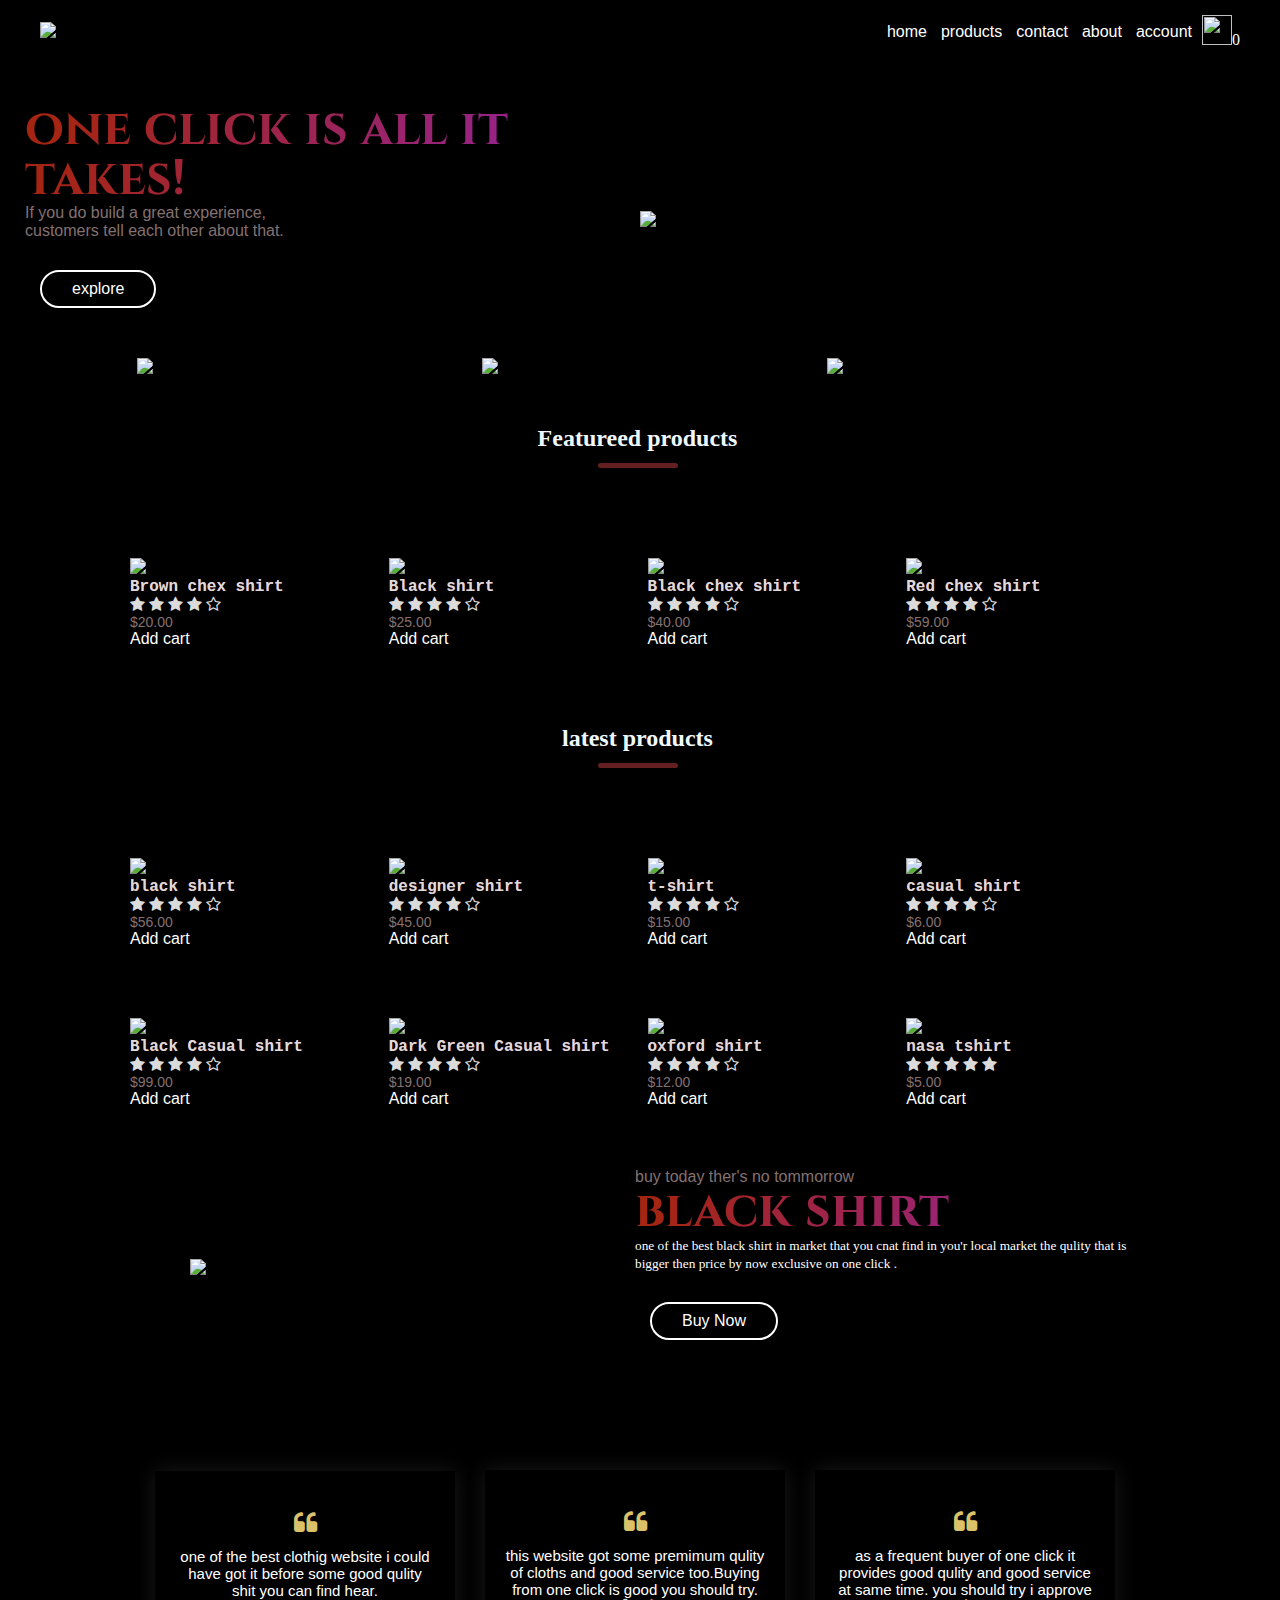
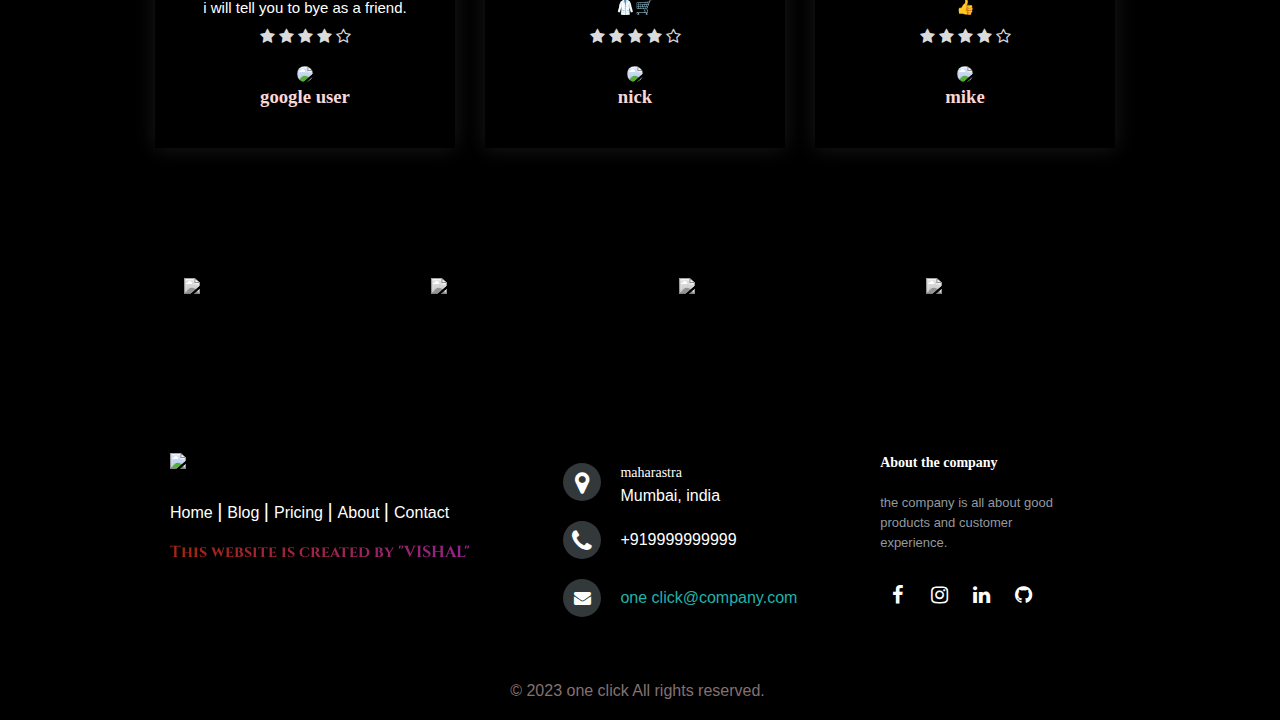
==== index.html @ 10d5b724 "update" ====
<!DOCTYPE html>
<html lang="en">
<head>
    <meta charset="UTF-8">
    <meta name="viewport" content="width=device-width, initial-scale=1.0">
    <title>one click</title>
    <link rel="preconnect" href="https://fonts.googleapis.com">
    <link rel="preconnect" href="https://fonts.gstatic.com" crossorigin>
    <link href="https://fonts.googleapis.com/css2?family=Cinzel:wght@900&display=swap" rel="stylesheet">
    <link rel="stylesheet" href="https://cdnjs.cloudflare.com/ajax/libs/font-awesome/4.7.0/css/font-awesome.min.css">
    <link rel="stylesheet" href="style.css">
</head>
<body>
  <div class="header">
    <div class="container">
      <div class="navbar">
        <div class="logo">
            <a href="index.html"><img src="D:\projects\11.png" width="100px"></a>
        </div>
        <nav>
            <ul id="MenuItems">
                <li><a href="index.html">home</a></li>
                <li><a href="products.html">products</a></li>
                <li><a href="#">contact</a></li>
                <li><a href="#">about</a></li>
                <li><a href="account.html">account</a></li>
            </ul>
        </nav> 
        <li class="cart1"><a href="cart.html" class="add-cart"><img src="D:\projects\cart.png" width="30px" height="30px"><span>0</span></a></li>
            <img src="D:\projects\line.jpg" class="menu-icon" 
            onclick="menutoggle()">
      </div> 
      <div class="row">
        <div class="col-2">
            <h1>one click is all it takes!</h1>
            <p>If you do build a great experience, 
                <br> customers tell each other about that.</p>
                <a href="products.html" class="btn">explore </a>
        </div>
        <div class="col-2">
                  
            <img src="D:\projects\image1.png">

        </div>
      </div> 
    </div>
  </div>
  <div class="categories">
    <div class="small-container"><div class="row">
      <div class="col-3">
        <img src="D:\projects\tsert.jpg">
      </div>
      <div class="col-3">
        <img src="D:\projects\99.jpg">
      </div>
      <div class="col-3">
        <img src="D:\projects\55.jpg">
      </div>
    </div>
  </div>
  <!--------featured product--------->
  <div class="small-container">
    <h2 class="title">Featureed products</h2>
    <div class="row">
      <div class="col-4">
        <a href="product detail.html"><img src="D:\projects\st.jpg"></a>
        <a href="product detail.html"><h4>Brown chex shirt</h4></a>
        <div class="rating">
          <i class="fa fa-star"></i>
          <i class="fa fa-star"></i>
          <i class="fa fa-star"></i>
          <i class="fa fa-star"></i>
          <i class="fa fa-star-o"></i>
        </div>
        <p>$20.00</p>
        <a class="add-cart cart1" href="#">Add cart</a>
      </div>
      <div class="col-4">
        <a href="product detail.html"><img src="D:\projects\black.jpg"></a>
        <a href="product detail.html"><h4>Black shirt</h4></a>
        <div class="rating">
          <i class="fa fa-star"></i>
          <i class="fa fa-star"></i>
          <i class="fa fa-star"></i>
          <i class="fa fa-star"></i>
          <i class="fa fa-star-o"></i>
        </div>
        <p>$25.00</p>
        <a class="add-cart cart2" href="#">Add cart</a>
      </div>
      <div class="col-4">
        <a href="product detail.html"><img src="D:\projects\55.jpg"></a>
        <a href="product detail.html"><h4>Black chex shirt</h4></a>
        <div class="rating">
          <i class="fa fa-star"></i>
          <i class="fa fa-star"></i>
          <i class="fa fa-star"></i>
          <i class="fa fa-star"></i>
          <i class="fa fa-star-o"></i>
        </div>
        <p>$40.00</p>
        <a class="add-cart cart1" href="#">Add cart</a>
      </div>
      <div class="col-4">
        <a href="product detail.html"><img src="D:\projects\99.jpg"></a>
        <a href="product detail.html"><h4>Red chex shirt</h4></a>
        <div class="rating">
          <i class="fa fa-star"></i>
          <i class="fa fa-star"></i>
          <i class="fa fa-star"></i>
          <i class="fa fa-star"></i>
          <i class="fa fa-star-o"></i>
        </div>
        <p>$59.00</p>
        <a class="add-cart cart3" href="#">Add cart</a>
      </div>
    </div>
    <!----latest products-->
    <h2 class="title">latest products</h2>
    <div class="row">
    <div class="col-4">
      <a href="product detail.html"><img src="D:\projects\black.jpg"></a>
      <a href="product detail.html"><h4>black shirt</h4></a>
      <div class="rating">
        <i class="fa fa-star"></i>
        <i class="fa fa-star"></i>
        <i class="fa fa-star"></i>
        <i class="fa fa-star"></i>
        <i class="fa fa-star-o"></i>
      </div>
      <p>$56.00</p>
      <a class="add-cart cart4" href="#">Add cart</a>
    </div>
      <div class="col-4">
        <a href="product detail.html"><img src="D:\projects\disiner.jpg"></a>
        <a href="product detail.html"><h4>designer shirt</h4></a>
        <div class="rating">
          <i class="fa fa-star"></i>
          <i class="fa fa-star"></i>
          <i class="fa fa-star"></i>
          <i class="fa fa-star"></i>
          <i class="fa fa-star-o"></i>
        </div>
        <p>$45.00</p>
        <a class="add-cart cart5" href="#">Add cart</a>
      </div>
      <div class="col-4">
        <a href="product detail.html"><img src="D:\projects\shirT.jpg"></a>
        <a href="product detail.html"><h4>t-shirt</h4></a>
        <div class="rating">
          <i class="fa fa-star"></i>
          <i class="fa fa-star"></i>
          <i class="fa fa-star"></i>
          <i class="fa fa-star"></i>
          <i class="fa fa-star-o"></i>
        </div>
        <p>$15.00</p>
        <a class="add-cart cart6" href="#">Add cart</a>
      </div>
      <div class="col-4">
        <a href="product detail.html"><img src="D:\projects\chex.jpg"></a>
        <a href="product detail.html"><h4>casual shirt</h4></a>
        <div class="rating">
          <i class="fa fa-star"></i>
          <i class="fa fa-star"></i>
          <i class="fa fa-star"></i>
          <i class="fa fa-star"></i>
          <i class="fa fa-star-o"></i>
        </div>
        <p>$6.00</p>
        <a class="add-cart cart7" href="#">Add cart</a>
      </div>
      <div class="col-4">
        <a href="product detail.html"><img src="D:\projects\jack.jpg"></a>
        <a href="product detail.html"><h4>Black Casual shirt</h4></a>
        <div class="rating">
          <i class="fa fa-star"></i>
          <i class="fa fa-star"></i>
          <i class="fa fa-star"></i>
          <i class="fa fa-star"></i>
          <i class="fa fa-star-o"></i>
        </div>
        <p>$99.00</p>
        <a class="add-cart cart8" href="#">Add cart</a>
      </div>
      <div class="col-4">
        <a href="product detail.html"><img src="D:\projects\green.jpg"></a>
        <a href="product detail.html"><h4>Dark Green Casual shirt</h4></a>
        <div class="rating">
          <i class="fa fa-star"></i>
          <i class="fa fa-star"></i>
          <i class="fa fa-star"></i>
          <i class="fa fa-star"></i>
          <i class="fa fa-star-o"></i>
        </div>
        <p>$19.00</p>
        <a class="add-cart cart9" href="#">Add cart</a>
      </div>
      <div class="col-4">
        <a href="product detail.html"><img src="D:\projects\4.jpg"></a>
        <a href="product detail.html"><h4>oxford shirt</h4></a>
        <div class="rating">
          <i class="fa fa-star"></i>
          <i class="fa fa-star"></i>
          <i class="fa fa-star"></i>
          <i class="fa fa-star"></i>
          <i class="fa fa-star-o"></i>
        </div>
        <p>$12.00</p>
        <a class="add-cart cart10" href="#">Add cart</a>
      </div>
      <div class="col-4">
        <a href="product detail.html"><img src="D:\projects\tsirt2.jpg"></a>
        <a href="product detail.html"><h4>nasa tshirt</h4></a>
        <div class="rating">
          <i class="fa fa-star"></i>
          <i class="fa fa-star"></i>
          <i class="fa fa-star"></i>
          <i class="fa fa-star"></i>
          <i class="fa fa-star"></i>
        </div>
        <p>$5.00</p>
        <a class="add-cart cart11" href="#">Add cart</a>
      </div>
      
  </div>
  <!--offers-->
  <div class="offer">
    <div class="small-container">
      <div class="row">
        <div class="col-2">
          <img src="D:\projects\black.jpg" class="offer-img">
        </div>
        <div class="col-2">
          <p>buy today ther's no tommorrow</p>
            <h1>black shirt </h1>
            <small>one of the best black shirt in market that you cnat find
              in you'r local market the qulity that is bigger then price 
              by now exclusive on one click .
            </small>
            <br>
            <a href="" class="btn">Buy Now</a>


        </div>
      </div>
    </div>
  </div>

  <!--testimonial-->
   <div class="testimonial">
    <div class="small-container">
      <div class="row">
        <div class="col-3">
          <i class="fa fa-quote-left"></i>
          <p> one of the best clothig website i could have got it before 
            some good qulity shit you can find hear.<br>i will tell you to bye as a friend.
          </p>
          <div class="rating">
            <i class="fa fa-star"></i>
            <i class="fa fa-star"></i>
            <i class="fa fa-star"></i>
            <i class="fa fa-star"></i>
            <i class="fa fa-star-o"></i>
          </div>
          <img src="D:\projects\av.jpg">
          <h3>google user</h3>
        </div>
        <div class="col-3">
          <i class="fa fa-quote-left"></i>
          <p> this website got some premimum qulity of cloths
            and good service too.Buying from one click is good 
            you should try.🥼🛒
          </p>
          <div class="rating">
            <i class="fa fa-star"></i>
            <i class="fa fa-star"></i>
            <i class="fa fa-star"></i>
            <i class="fa fa-star"></i>
            <i class="fa fa-star-o"></i>
          </div>
          <img src="D:\projects\av2.jpg">
          <h3>nick</h3>
        </div>
        <div class="col-3">
          <i class="fa fa-quote-left"></i>
          <p>as a frequent buyer of one click it provides good
            qulity and good service at same time.
            you should try i approve 👍
          </p>
          <div class="rating">
            <i class="fa fa-star"></i>
            <i class="fa fa-star"></i>
            <i class="fa fa-star"></i>
            <i class="fa fa-star"></i>
            <i class="fa fa-star-o"></i>
          </div>
          <img src="D:\projects\av3.jpg">
          <h3>mike</h3>
        </div>
      </div>
    </div>
   </div>
   <!--brands-->
   <div class="brands">
    <div class="small-container">
      <div class="row">
        <div class="col-5">
          <img src="D:\projects\ad.png">
        </div>
        <div class="col-5">
          <img src="D:\projects\road.png">
        </div>
        <div class="col-5">
          <img src="D:\projects\hm.png">
        </div>
        <div class="col-5">
          <img src="D:\projects\le.png">
        </div>
      </div>
    </div>
   </div>

   <!--footer-->

   <footer class="footer-distributed">

    <div class="footer-left">

      <a href="index.html"><img src="D:\projects\11.png" width="100px"></a>

      <p class="footer-links">
        <a href="index.html" class="link-1">Home</a>
        
        <a href="#">Blog</a>
      
        <a href="#">Pricing</a>
      
        <a href="#">About</a>
        
        
        <a href="#">Contact</a>
      </p>

      <h4>This website is created by "VISHAL"</h4>

     
    </div>

    <div class="footer-center">

      <div>
        <i class="fa fa-map-marker"></i>
        <p><span>maharastra</span> Mumbai, india</p>
      </div>

      <div>
        <i class="fa fa-phone"></i>
        <p>+919999999999</p>
      </div>

      <div>
        <i class="fa fa-envelope"></i>
        <p><a href="">one click@company.com</a></p>
      </div>

    </div>

    <div class="footer-right">

      <p class="footer-company-about">
        <span>About the company</span>
        the company is all about good products and customer experience.
      </p>

      <div class="footer-icons">

        <a href="#"><i class="fa fa-facebook"></i></a>
        <a href="#"><i class="fa fa-instagram"></i></a>
        <a href="#"><i class="fa fa-linkedin"></i></a>
        <a href="#"><i class="fa fa-github"></i></a>

      </div>

    </div>

  </footer>
    <!-- Copyrights -->
    <div class="bg-light py-4">
      <div class="container8">
        <p class="text-muted mb-0 py-2">© 2023 one click All rights reserved.</p>
      </div>
    </div>
  <!--js toggle-->
       <script>
          var MenuItems = document.getElementById("MenuItems")

          MenuItems.style.maxHeight = "0px";

          function menutoggle(){
            if(MenuItems.style.maxHeight == "0px")
                 {
                  MenuItems.style.maxHeight="200px"
                 }
            else
                 {
                  MenuItems.style.maxHeight="0px"
                 }

          }

       </script>
       <script src="cart.js"></script>
</body>
</html>
---- style.css ----
*{
    margin: 0;
    padding: 0;
    box-sizing: border-box;
    background: #000;
}

.navbar{
    display: flex;
    align-items: center;
    padding: 15px;
}

nav{
    flex: 10;
    text-align: right;
}
nav ul{
    display: inline-block;
    list-style-type: none;

}

nav ul li{
    display: inline;
    margin-right: 10px;
}

a{
    font-family: 'Lucida Sans', 'Lucida Sans Regular', 'Lucida Grande', 'Lucida Sans Unicode', Geneva, Verdana, sans-serif ;
    text-decoration: none;
    color:#ffffff ;
}

p{

color: #857171;
font-family: alliance,sans-serif ;
margin: 0 0px
}

.container{
    max-width: 1300px;
    margin: auto;
    padding-left: 25px;
    padding-right: 25px;
}

.row{
    display: flex;
    align-items: center;
    flex-wrap: wrap;
    justify-content: space-around;
}

.col-2{
    flex-basis: 50%;
    min-width: 300px;
}

.col-2 img{
    max-width: 100%;
    padding: 10px 0 ;
}

.col-2 h1{
    font-family: 'Cinzel', serif;
    font-size: 50px;
    line-height:50px;
    margin: 0px 0px;
    background-image:linear-gradient(106.62deg, rgb(165, 37, 19) 6.68%, rgb(149, 35, 147) 82.69%);
    -webkit-background-clip: text;
    color: transparent;
}

.btn{
    display: inline-block;
    border: 2px solid #fff;
  background-color: transparent;
  color: #fff;
  padding: 8px 30px;
  margin: 30px 15px;
  font-size: 16px;
  cursor: pointer;
  transition: 256ms all;
  border-radius: 20px;
}
.btn:hover{
    background-color: #fff;
    color: #000;
}
.header .row{
    margin-top: 40px;
    
}
.categories{
    margin: 20px 0;
}
.col-3{
    flex-basis: 30%;
    min-width: 300px;
    margin-bottom: 30px;
}
.col-3 img{
    width: 100%;
}
.small-container{
    max-width: 1080px;
    margin: auto;
    padding-left: 20px;
    padding-right: 25px;
}
.col-4{
    flex-basis: 25%;
    padding: 10px;
    min-width: 200px;
    margin-bottom: 50px;
    transition: transform 0.5s;
}
.col-4 img{
    width: 100%;
    
}
.title{
    text-align: center;
    margin:0 auto 80px;
    position: relative;
    line-height: 60px;
    color: aliceblue;
}
.title::after{
    content: '';
    background: #642020;
    width: 80px;
    height: 5px;
    border-radius: 5px;
    position: absolute;
    bottom: 0;
    left: 50%;
    transform: translate(-50%);
}
.col-4 h4{
    color: #dbdbdb;
    font-family: 'Courier New', Courier ;
}
.col-4 p{

    font-size: 14px;
    font-family: 'Segoe UI', Tahoma, Geneva, Verdana, sans-serif;
}
.rating .fa{
    color: #dbdbdb;
}
.col-4:hover{
    transform: translateY(-5px);
}
h1{
    color: #fff;
}
.col-2 .offer-img{
    padding:50px;
}
small{
    color: #fff;
}
/*.offer{
    background: radial-gradient(#414141,#ffd6d6);
    margin-top: 80px;
    padding: 30px 0;
}*/
.testimonial{
    padding-top: 100px;
}
.testimonial .col-3{
    text-align: center;
    padding: 40px 20px;
    box-shadow:0 0 20px 0px rgba(255, 255, 255, 0.1) ;
    cursor: pointer;
    transition: transform 0.5s;
}
.testimonial .col-3 img{
    width: 50px;
    margin-top: 20px;
    border-radius: 50%;
}
.testimonial .col-3:hover{
    transform: translateY(-10px);
}
.fa.fa-quote-left{
    font-size: 25px;
    color: #dbc169;
}
.col-3 p{
    font-size: 15px;
    margin: 12px 0;
    color: rgb(255, 255, 255);
}
.testimonial .col-3 h3{
    font-weight: 600;
    color: rgb(250, 215, 215);
    font-size: 20;
}

.brands{
    margin: 100px auto;
}
.col-5{
    width: 160px;
}
.col-5 img{
    width: 100%;
    cursor: pointer;
    filter: grayscale(100%);
}
.col-5 img:hover{
    filter: grayscale(0);
}
.menu-icon{
    width: 28px;
    margin-left: 20px;
    display: none;
}

/*----all product-----*/
.row-2{
    justify-content: space-between;
    margin: 100px auto 50px;
    color: #fff;
}

select{
    border: 1px solid #ffffff;
    padding: 4px;
    color: #ffffff;
}
select:focus{
    outline: none;  
}
option{
    color: #fff;
}

.page-btn{
    margin: 0 auto 80px;
}

.page-btn span{
    display: inline-block;
    border: 1px solid #ffffff;
    background-color: transparent;
    margin-left: 10px;
    width: 40px;
    height: 40px;
    text-align: center;
    line-height: 40px;
    transition: 256ms all;
    cursor: pointer;
    color: #ffffff;
}

.page-btn span:hover{
    background-color: #fff;
    color: #000;
}
input:focus{
    outline: none;
    color: white;
}
/*--single product details--*/

.single-product{
    margin-top: 0px;
}
.single-product .col-2{
    padding: 20px;
}

.single-product h4{
    margin: 20px 0;
    font-size: 22px;
    font-weight: bold;
    color: #fff;
}
.single-product select{
    display: block;
    padding: 10px;
    margin-top: 20px;
}
.single-product h3{
    color: #fff;
}
.single-product input{
    width: 50px;
    height: 40px;
    padding-left: 10px;
    font-size: 20px;
    margin-right: 10px;
    border: 1px solid #fff;
}
input{
    color: #ffffff;
}
.single-product .fa{
    color: #ffffff;
    margin-left: 10px;
}

.small-img-row{
    display: flex;
    justify-content: space-between;
}
.small-img-col{
    flex-basis: 24%;
    cursor: pointer;
}

/*--cart iteam---*/

.products-container{
    max-width: 650px;
    justify-content: space-around;
    margin: 0 auto;
    margin-top: 50px;
    color: #fff;
}
.porduct-header{
    width: 100%;
    max-width: 650px;
    display: flex;
    justify-content: flex-start;
    border-bottom: 4px solid lightgray;
    margin: 0 auto;
}
.product-title{
    width: 45%;
}
.price{
    width: 15%;
    
    display: flex;
    align-items: center;
}
.quantity{
    width: 30%;
    border-bottom: 4px solid lightgray;
    display: flex;
    align-items: center;
}
.total{
    width: 10%;
    border-bottom: 4px solid lightgray;
    display: flex;
    align-items: center;
}
.porducts{
    width: 45%;
    display: flex;
    justify-content: space-around;
    align-items: center;
    padding: 10px 0;
    border-bottom: 4px solid lightgray;
}
.container8{
    text-align: center;
}

@import url(https://fonts.googleapis.com/css?family=Open+Sans:400,500,300,700);

* {
  font-family: Open Sans;
}

section {
  width: 100%;
  display: inline-block;
  height: 50vh;
  text-align: center;
  font-size: 22px;
  font-weight: 700;
  text-decoration: underline;
}

.footer-distributed{
  
  box-shadow: 0 1px 1px 0 rgba(0, 0, 0, 0.12);
  box-sizing: border-box;
  width: 100%;
  text-align: left;
  font: bold 16px sans-serif;
  padding: 55px 50px;
}

.footer-distributed .footer-left,
.footer-distributed .footer-center,
.footer-distributed .footer-right{
  display: inline-block;
  vertical-align: top;
}

h4{
    font-family: 'Cinzel', serif;
    background-image:linear-gradient(106.62deg, rgb(165, 37, 19) 6.68%, rgb(149, 35, 147) 82.69%);
    -webkit-background-clip: text;
    color: transparent;

}

/* Footer left */

.footer-distributed .footer-left{
  width: 40%;
}

/* The company logo */

.footer-distributed h3{
  color:  #ffffff;
  font: normal 36px 'Open Sans', cursive;
  margin: 0;
}

.footer-distributed h3 span{
  color:  lightseagreen;
}

/* Footer links */

.footer-distributed .footer-links{
  color:  #ffffff;
  margin: 20px 0 12px;
  padding: 0;
}

.footer-distributed .footer-links a{
  display:inline-block;
  line-height: 1.8;
  font-weight:400;
  text-decoration: none;
  color:  inherit;
}

.footer-distributed .footer-company-name{
  color:  #222;
  font-size: 14px;
  font-weight: normal;
  margin: 0;
}

/* Footer Center */

.footer-distributed .footer-center{
  width: 35%;
}

.footer-distributed .footer-center i{
  background-color:  #33383b;
  color: #ffffff;
  font-size: 25px;
  width: 38px;
  height: 38px;
  border-radius: 50%;
  text-align: center;
  line-height: 42px;
  margin: 10px 15px;
  vertical-align: middle;
}

.footer-distributed .footer-center i.fa-envelope{
  font-size: 17px;
  line-height: 38px;
}

.footer-distributed .footer-center p{
  display: inline-block;
  color: #ffffff;
  font-weight:400;
  vertical-align: middle;
  margin:0;
}

.footer-distributed .footer-center p span{
  display:block;
  font-weight: normal;
  font-size:14px;
  line-height:2;
}

.footer-distributed .footer-center p a{
  color:  lightseagreen;
  text-decoration: none;;
}

.footer-distributed .footer-links a:before {
  content: "|";
  font-weight:300;
  font-size: 20px;
  left: 0;
  color: #fff;
  display: inline-block;
  padding-right: 5px;
}

.footer-distributed .footer-links .link-1:before {
  content: none;
}

/* Footer Right */

.footer-distributed .footer-right{
  width: 20%;
}

.footer-distributed .footer-company-about{
  line-height: 20px;
  color:  #92999f;
  font-size: 13px;
  font-weight: normal;
  margin: 0;
}

.footer-distributed .footer-company-about span{
  display: block;
  color:  #ffffff;
  font-size: 14px;
  font-weight: bold;
  margin-bottom: 20px;
}

.footer-distributed .footer-icons{
  margin-top: 25px;
}

.footer-distributed .footer-icons a{
  display: inline-block;
  width: 35px;
  height: 35px;
  cursor: pointer;
  border-radius: 2px;

  font-size: 20px;
  color: #ffffff;
  text-align: center;
  line-height: 35px;

  margin-right: 3px;
  margin-bottom: 5px;
}

/* If you don't want the footer to be responsive, remove these media queries */

@media (max-width: 880px) {

  .footer-distributed{
    font: bold 14px sans-serif;
  }

  .footer-distributed .footer-left,
  .footer-distributed .footer-center,
  .footer-distributed .footer-right{
    display: block;
    width: 100%;
    margin-bottom: 40px;
    text-align: center;
  }

  .footer-distributed .footer-center i{
    margin-left: 0;
  }

}
/*
.add-cart{
    position: absolute;
    width: 100%;
    background-color: rgb(0, 0, 0);
    transition: all 0.3s ;
    cursor: pointer;
    text-align: center;
}
.image:hover .cart1{
    bottom: 50px;
    opacity: 1;
    padding: 10px;
    text-decoration: none;  
}*/
/*--account--*/


/*-meaia query for menu-*/


@media only screen and (max-width: 800px){

    nav ul{
        position: absolute;
        top: 70px;
        left: 0;
        /*background: #333;*/
        width: 100%;
        overflow: hidden;
        transition: max-height 0.5s;
    }
    nav ul li{
        display: block;
        margin-right: 50px;
        margin-top: 10px;
        margin-bottom: 10px;

    }

    nav ul li a{
        color: #fff;
    }
    .menu-icon{
        display: block;
        cursor: pointer;
    }

}

/*--meaia query for less than 600 screen size--*/

@media only screen and (max-width: 600px) {
    .row{
        text-align: center;
    }
    .col-2, .col-3, .col-4{
        flex-basis: 100%;
    }
    .single-product .row{
        text-align: left;
    }
    .single-product .col-2{
        padding: 20px 0;
    }
    .single-product h1{
        font-size: 26px;
        line-height: 32px;
    }
    .cart-info p{
        display: none;
    }
}

/*------custum sclorbar-------*/

::-webkit-scrollbar{
    width: 10px;
}
::-webkit-scrollbar-track{
    background: #000000;
}
::-webkit-scrollbar-thumb{
    background: rgba(78, 82, 83, 0.7);
    border-radius: 10px;
}
/*end of sclor bar*/
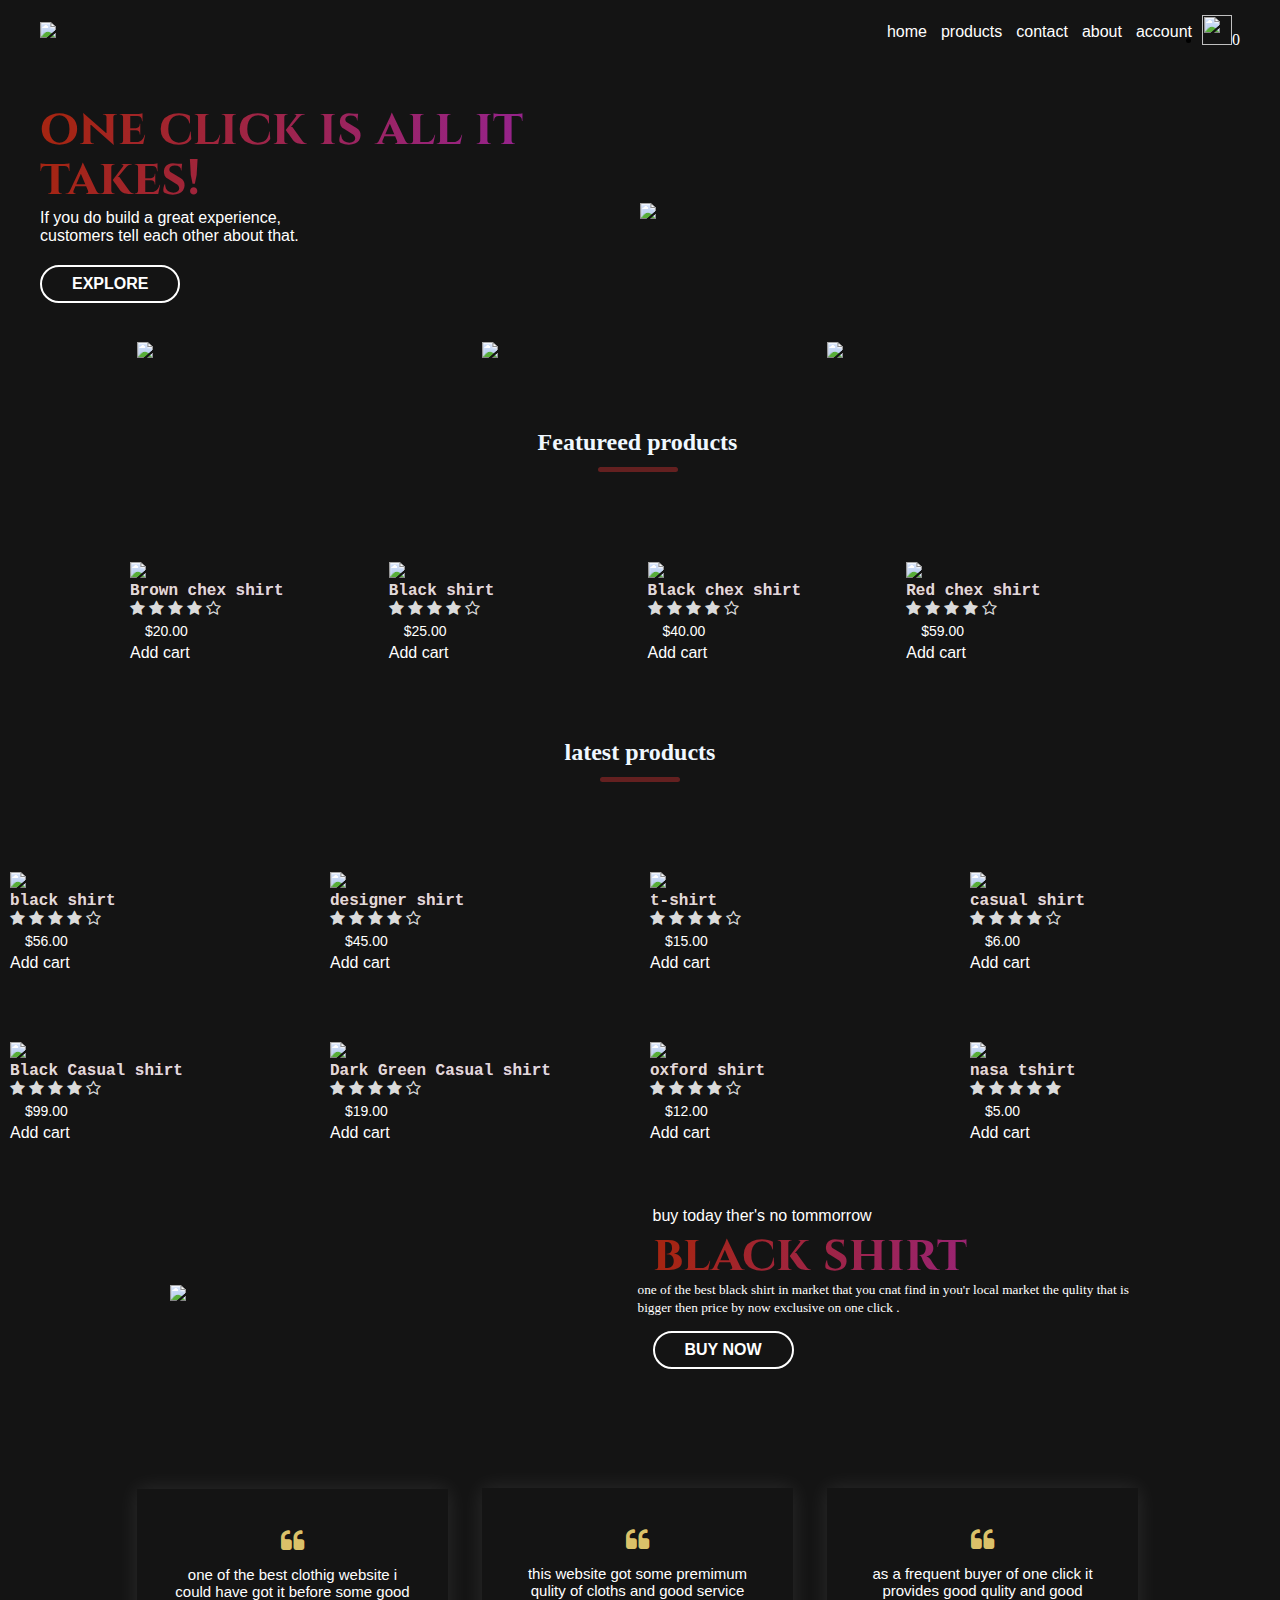
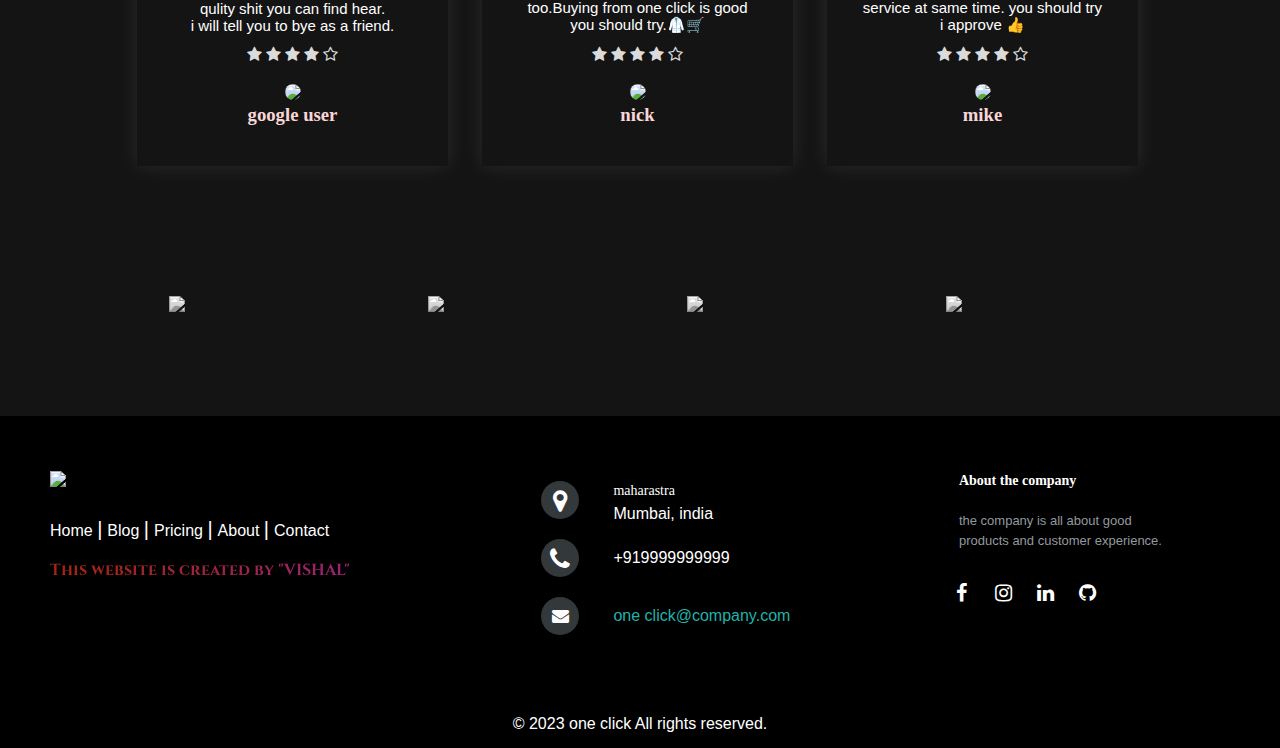
==== commit 44e239b9: "footer update" ====
--- a/index.html
+++ b/index.html
@@ -58,6 +58,7 @@
       </div>
     </div>
   </div>
+  </div>
   <!--------featured product--------->
   <div class="small-container">
     <h2 class="title">Featureed products</h2>
@@ -114,6 +115,7 @@
         <p>$59.00</p>
         <a class="add-cart cart3" href="#">Add cart</a>
       </div>
+    </div>
     </div>
     <!----latest products-->
     <h2 class="title">latest products</h2>
@@ -322,7 +324,8 @@
    </div>
 
    <!--footer-->
-
+   <div class="container9">
+    <div class="footer1">
    <footer class="footer-distributed">
 
     <div class="footer-left">
@@ -381,12 +384,12 @@
         <a href="#"><i class="fa fa-github"></i></a>
 
       </div>
-
-    </div>
-
+    </div>
+    </div>
+   </div>
   </footer>
     <!-- Copyrights -->
-    <div class="bg-light py-4">
+    <div class="bg">
       <div class="container8">
         <p class="text-muted mb-0 py-2">© 2023 one click All rights reserved.</p>
       </div>
@@ -408,7 +411,6 @@
                  }
 
           }
-
        </script>
        <script src="cart.js"></script>
 </body>
--- a/style.css
+++ b/style.css
@@ -2,7 +2,11 @@
     margin: 0;
     padding: 0;
     box-sizing: border-box;
-    background: #000;
+   
+}
+
+body{
+    background-color: #141414;
 }
 
 .navbar{
@@ -34,9 +38,10 @@
 
 p{
 
-color: #857171;
+color: #ffffff;
 font-family: alliance,sans-serif ;
-margin: 0 0px
+margin: 5px 0px;
+padding: 0px 15px;
 }
 
 .container{
@@ -44,6 +49,7 @@
     margin: auto;
     padding-left: 25px;
     padding-right: 25px;
+    background-image: url();
 }
 
 .row{
@@ -68,6 +74,7 @@
     font-size: 50px;
     line-height:50px;
     margin: 0px 0px;
+    padding: 0px 15px;
     background-image:linear-gradient(106.62deg, rgb(165, 37, 19) 6.68%, rgb(149, 35, 147) 82.69%);
     -webkit-background-clip: text;
     color: transparent;
@@ -79,16 +86,71 @@
   background-color: transparent;
   color: #fff;
   padding: 8px 30px;
-  margin: 30px 15px;
+  margin: 15px 15px;
   font-size: 16px;
   cursor: pointer;
   transition: 256ms all;
   border-radius: 20px;
+  position: relative;
+  text-transform: uppercase;
+  font-weight: 600;
+  color: #fff;
+  overflow: hidden;
+  box-shadow: 0 0 0 0 transparent;
+  -webkit-transition: all 0.2s ease-in;
+  -moz-transition: all 0.2s ease-in;
+  transition: all 0.2s ease-in;
 }
 .btn:hover{
-    background-color: #fff;
-    color: #000;
-}
+    background: #000000d0;
+    box-shadow: 0 0 30px 5px #ffffffd0;
+    -webkit-transition: all 0.2s ease-out;
+    -moz-transition: all 0.2s ease-out;
+    transition: all 0.2s ease-out;
+}
+.btn:hover::before{
+    -webkit-animation: sh02 0.5s 0s linear;
+    -moz-animation: sh02 0.5s 0s linear;
+    animation: sh02 0.5s 0s linear;
+}
+.btn::before {
+    content: '';
+    display: block;
+    width: 0px;
+    height: 86%;
+    position: absolute;
+    top: 7%;
+    left: 0%;
+    opacity: 0;
+    background: #fff;
+    box-shadow: 0 0 50px 30px #fff;
+    -webkit-transform: skewX(-20deg);
+    -moz-transform: skewX(-20deg);
+    -ms-transform: skewX(-20deg);
+    -o-transform: skewX(-20deg);
+    transform: skewX(-20deg);
+  }
+  @keyframes sh02 {
+    from {
+      opacity: 0;
+      left: 0%;
+    }
+  
+    50% {
+      opacity: 1;
+    }
+  
+    to {
+      opacity: 0;
+      left: 100%;
+    }
+  }
+  .btn:active {
+    box-shadow: 0 0 0 0 transparent;
+    -webkit-transition: box-shadow 0.2s ease-in;
+    -moz-transition: box-shadow 0.2s ease-in;
+    transition: box-shadow 0.2s ease-in;
+  }
 .header .row{
     margin-top: 40px;
     
@@ -229,17 +291,12 @@
 }
 
 select{
-    border: 1px solid #ffffff;
+    border: 1px solid ;
     padding: 4px;
-    color: #ffffff;
 }
 select:focus{
     outline: none;  
 }
-option{
-    color: #fff;
-}
-
 .page-btn{
     margin: 0 auto 80px;
 }
@@ -362,6 +419,8 @@
 }
 .container8{
     text-align: center;
+    background-color: #000;
+    padding: 10px;
 }
 
 @import url(https://fonts.googleapis.com/css?family=Open+Sans:400,500,300,700);
@@ -545,7 +604,9 @@
   margin-right: 3px;
   margin-bottom: 5px;
 }
-
+.container9{
+    background-color: #000000;
+}
 /* If you don't want the footer to be responsive, remove these media queries */
 
 @media (max-width: 880px) {
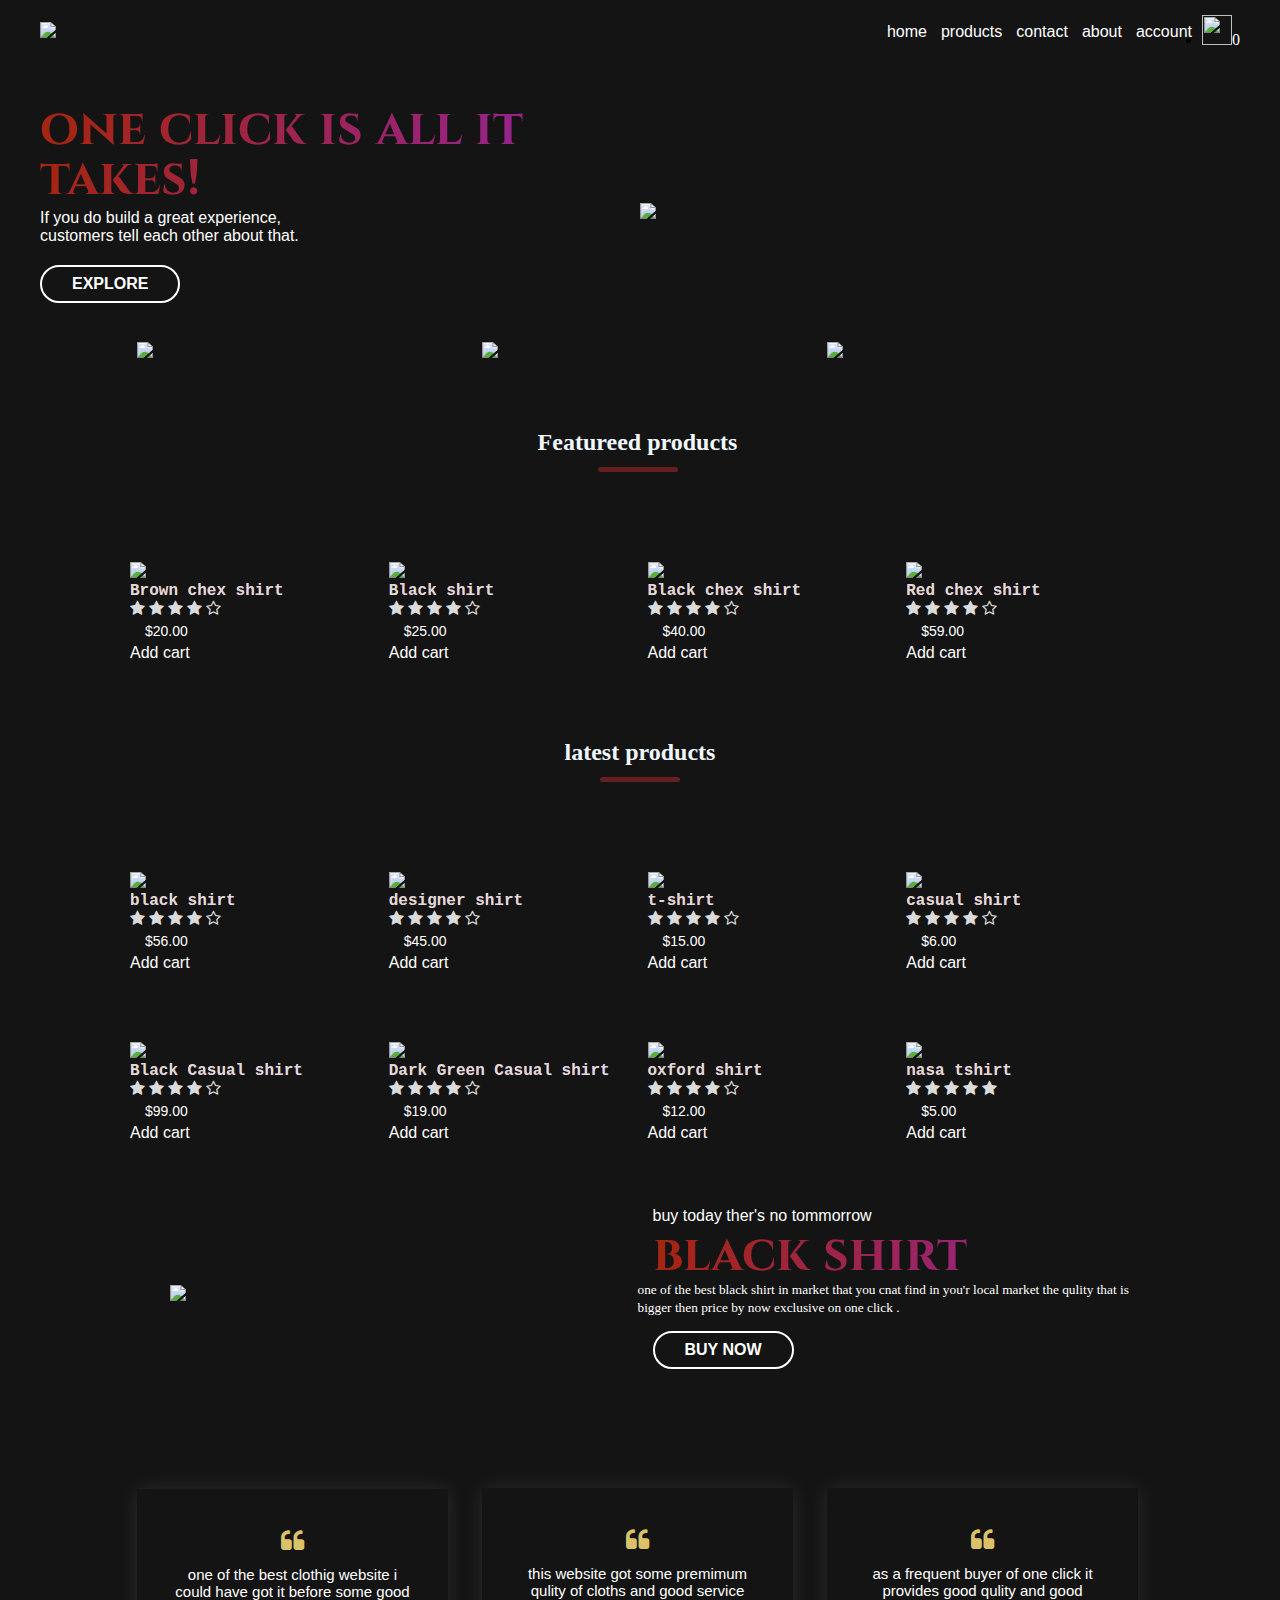
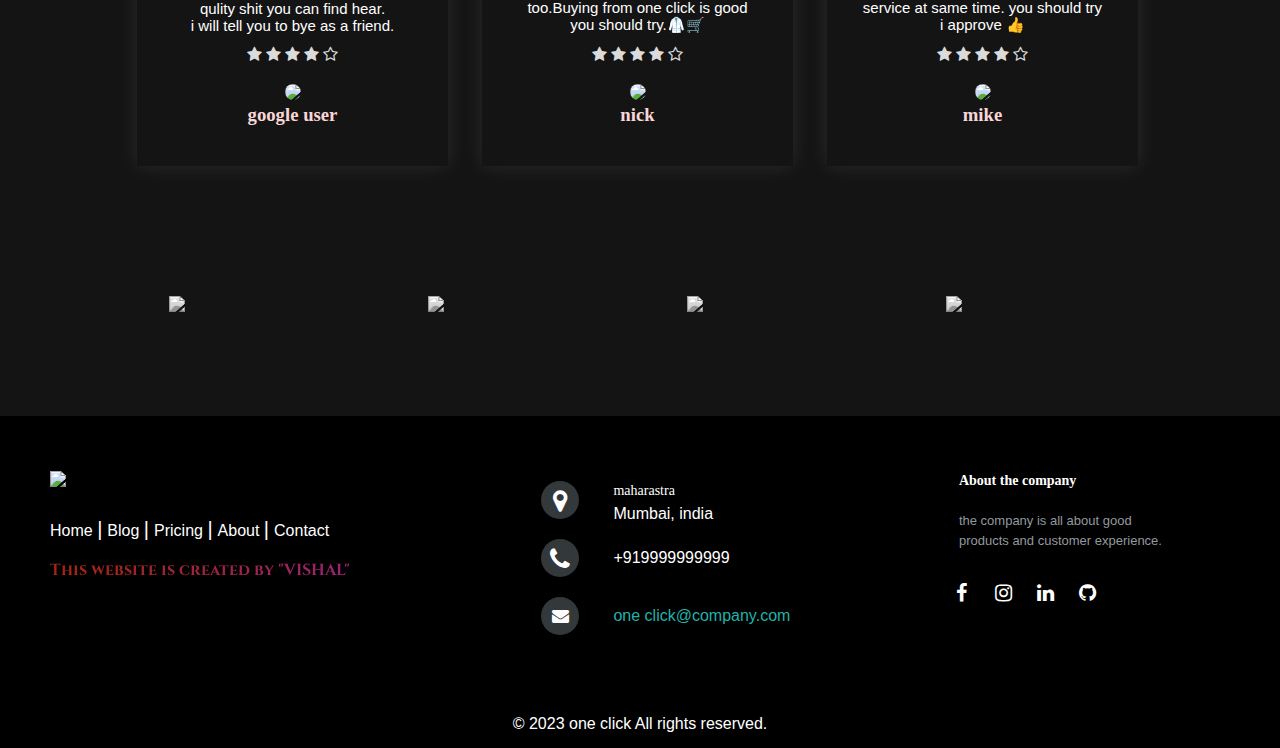
==== commit 26228381: "update" ====
--- a/index.html
+++ b/index.html
@@ -119,6 +119,7 @@
     </div>
     <!----latest products-->
     <h2 class="title">latest products</h2>
+    <div class="small-container">
     <div class="row">
     <div class="col-4">
       <a href="product detail.html"><img src="D:\projects\black.jpg"></a>
@@ -224,7 +225,7 @@
         <p>$5.00</p>
         <a class="add-cart cart11" href="#">Add cart</a>
       </div>
-      
+    </div>
   </div>
   <!--offers-->
   <div class="offer">
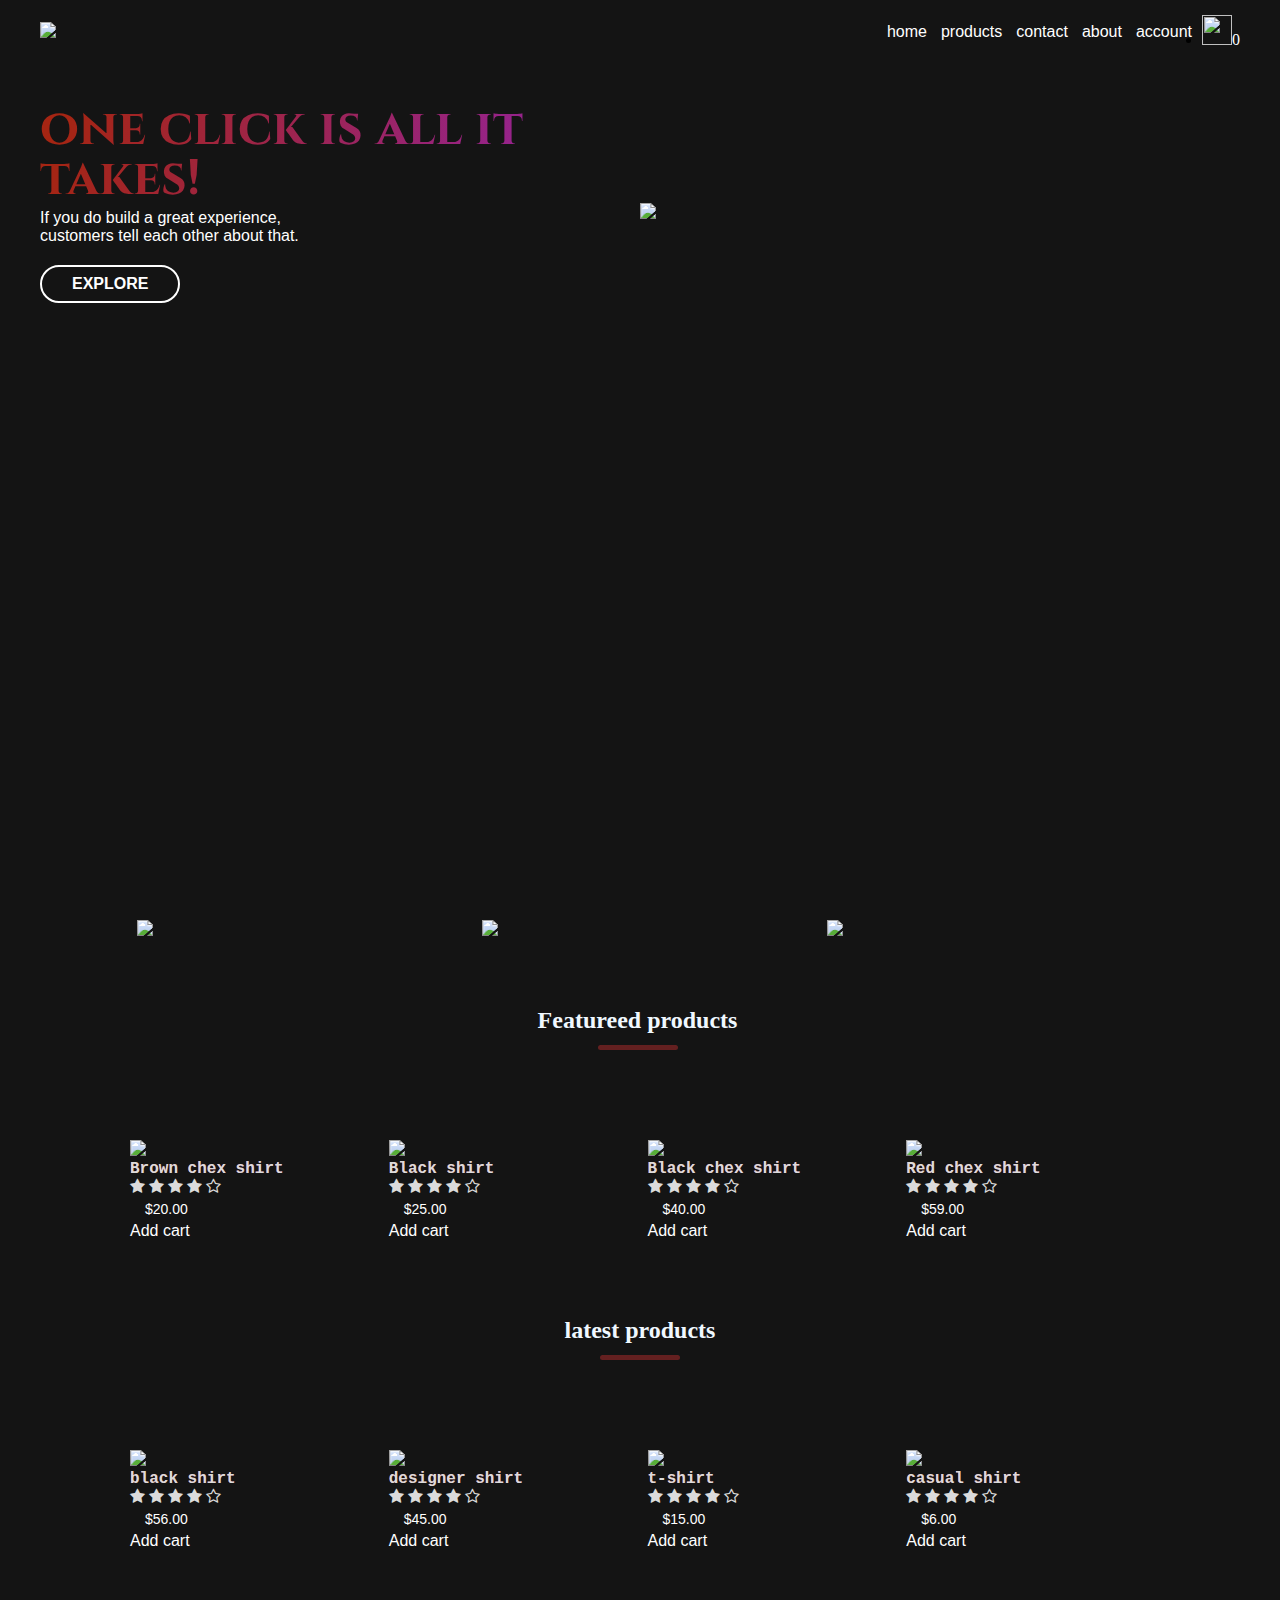
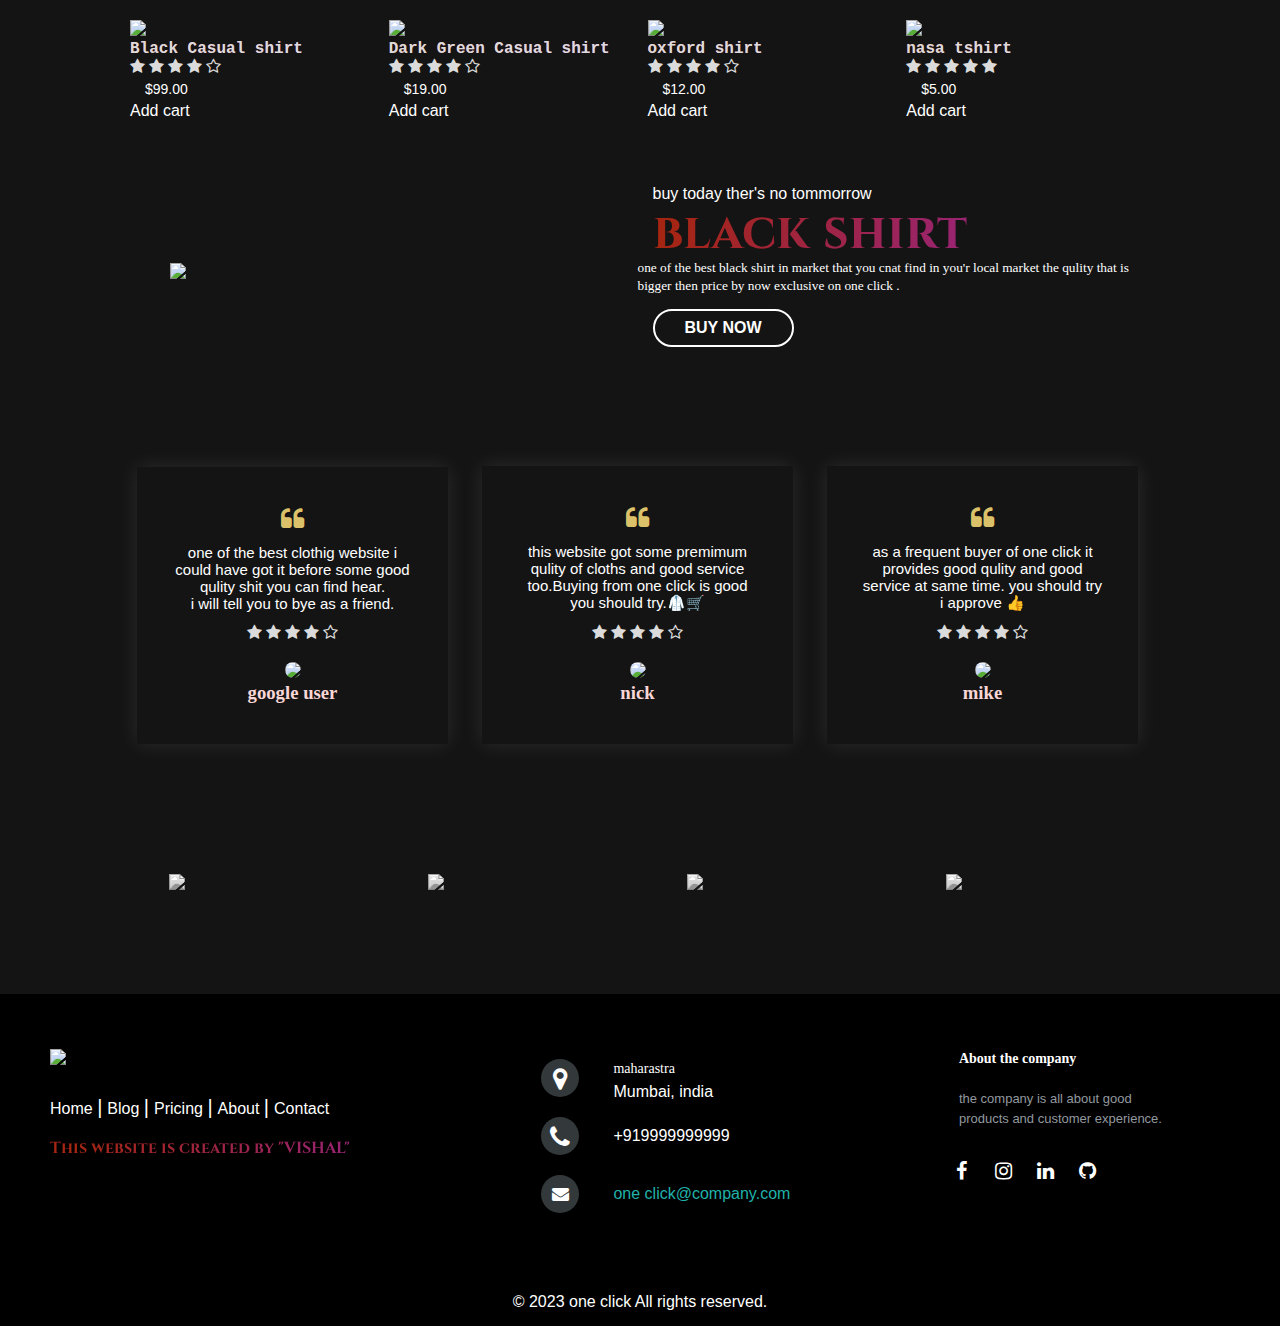
==== commit 669a0d3c: "update" ====
--- a/index.html
+++ b/index.html
@@ -238,7 +238,7 @@
           <p>buy today ther's no tommorrow</p>
             <h1>black shirt </h1>
             <small>one of the best black shirt in market that you cnat find
-              in you'r local market the qulity that is bigger then price 
+              in you'r local market the qulity that is <br>bigger then price 
               by now exclusive on one click .
             </small>
             <br>
--- a/style.css
+++ b/style.css
@@ -49,9 +49,13 @@
     margin: auto;
     padding-left: 25px;
     padding-right: 25px;
-    background-image: url();
-}
-
+}
+.header{
+    background-image: url(https://rb.gy/zsgw4);
+    width: 100%;
+    height: 100vh;
+    background-size: cover;
+}
 .row{
     display: flex;
     align-items: center;
@@ -706,7 +710,7 @@
 /*------custum sclorbar-------*/
 
 ::-webkit-scrollbar{
-    width: 10px;
+    width: 6px;
 }
 ::-webkit-scrollbar-track{
     background: #000000;
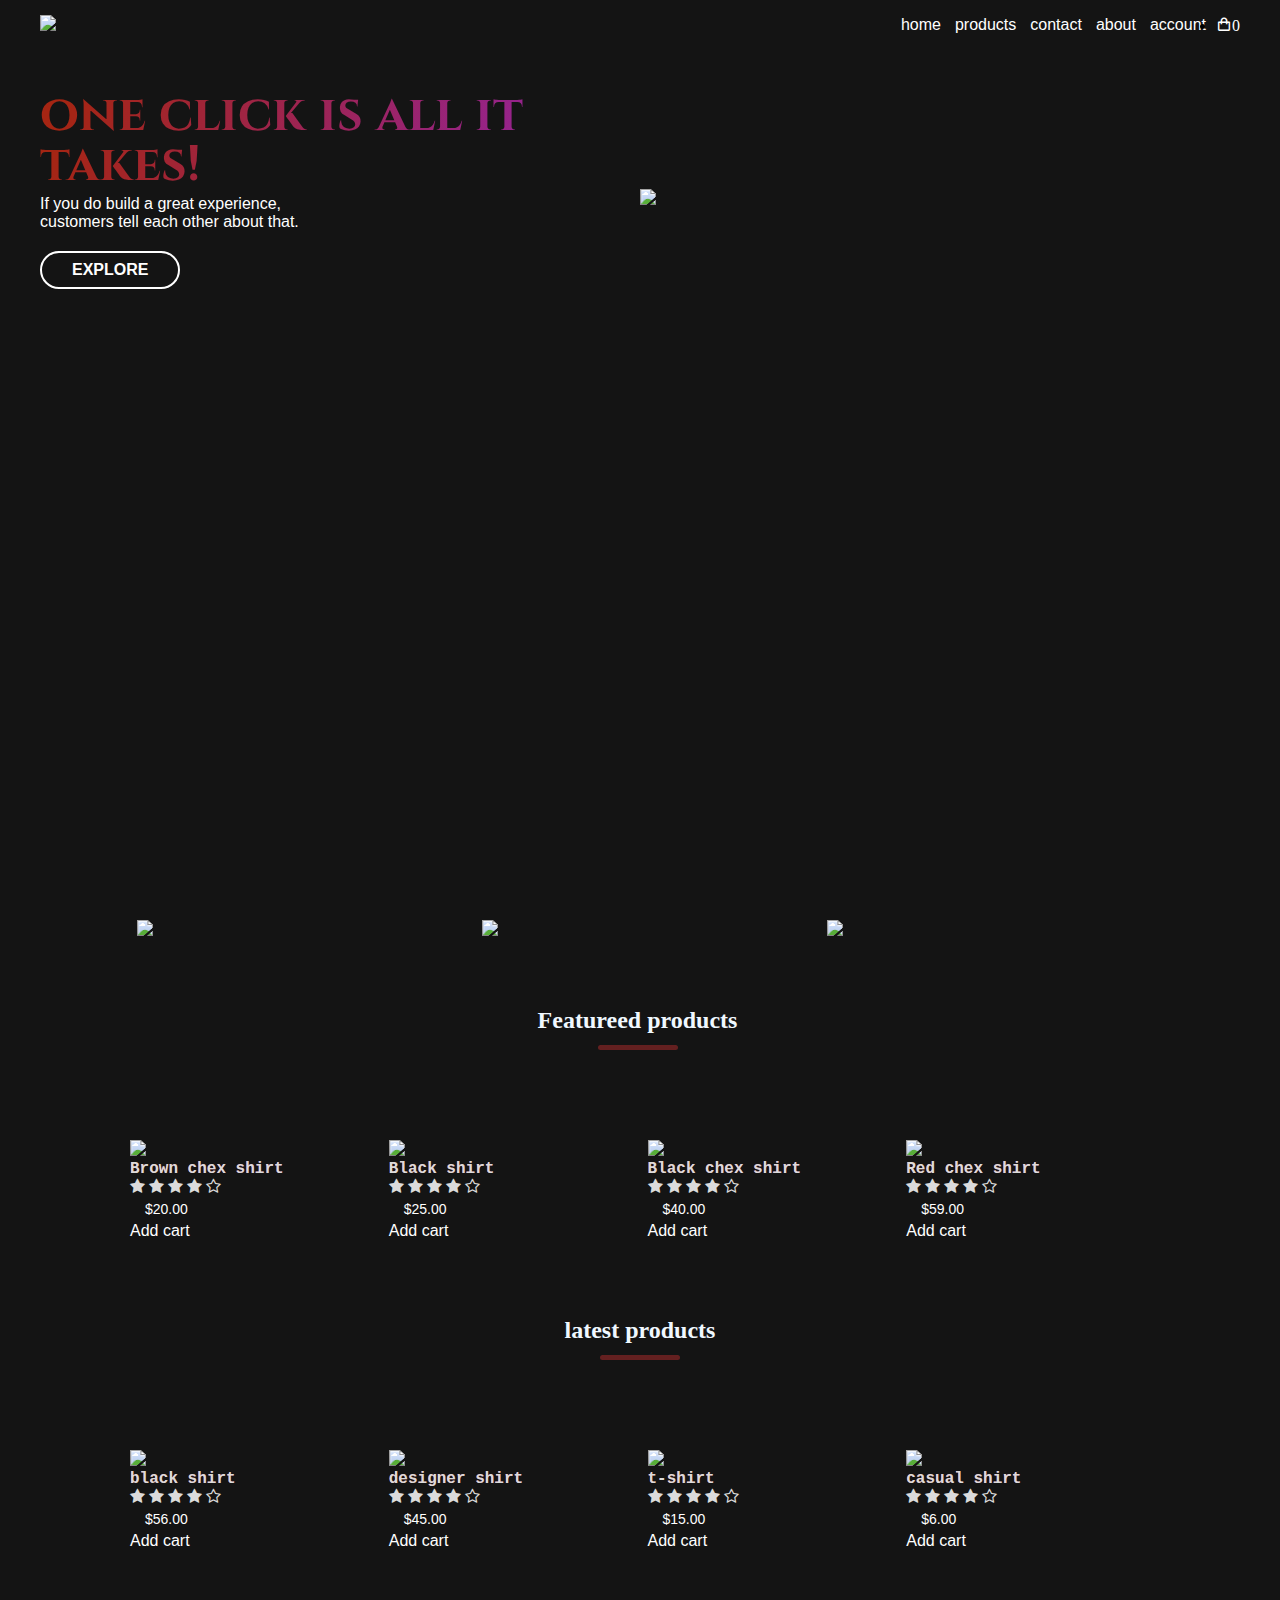
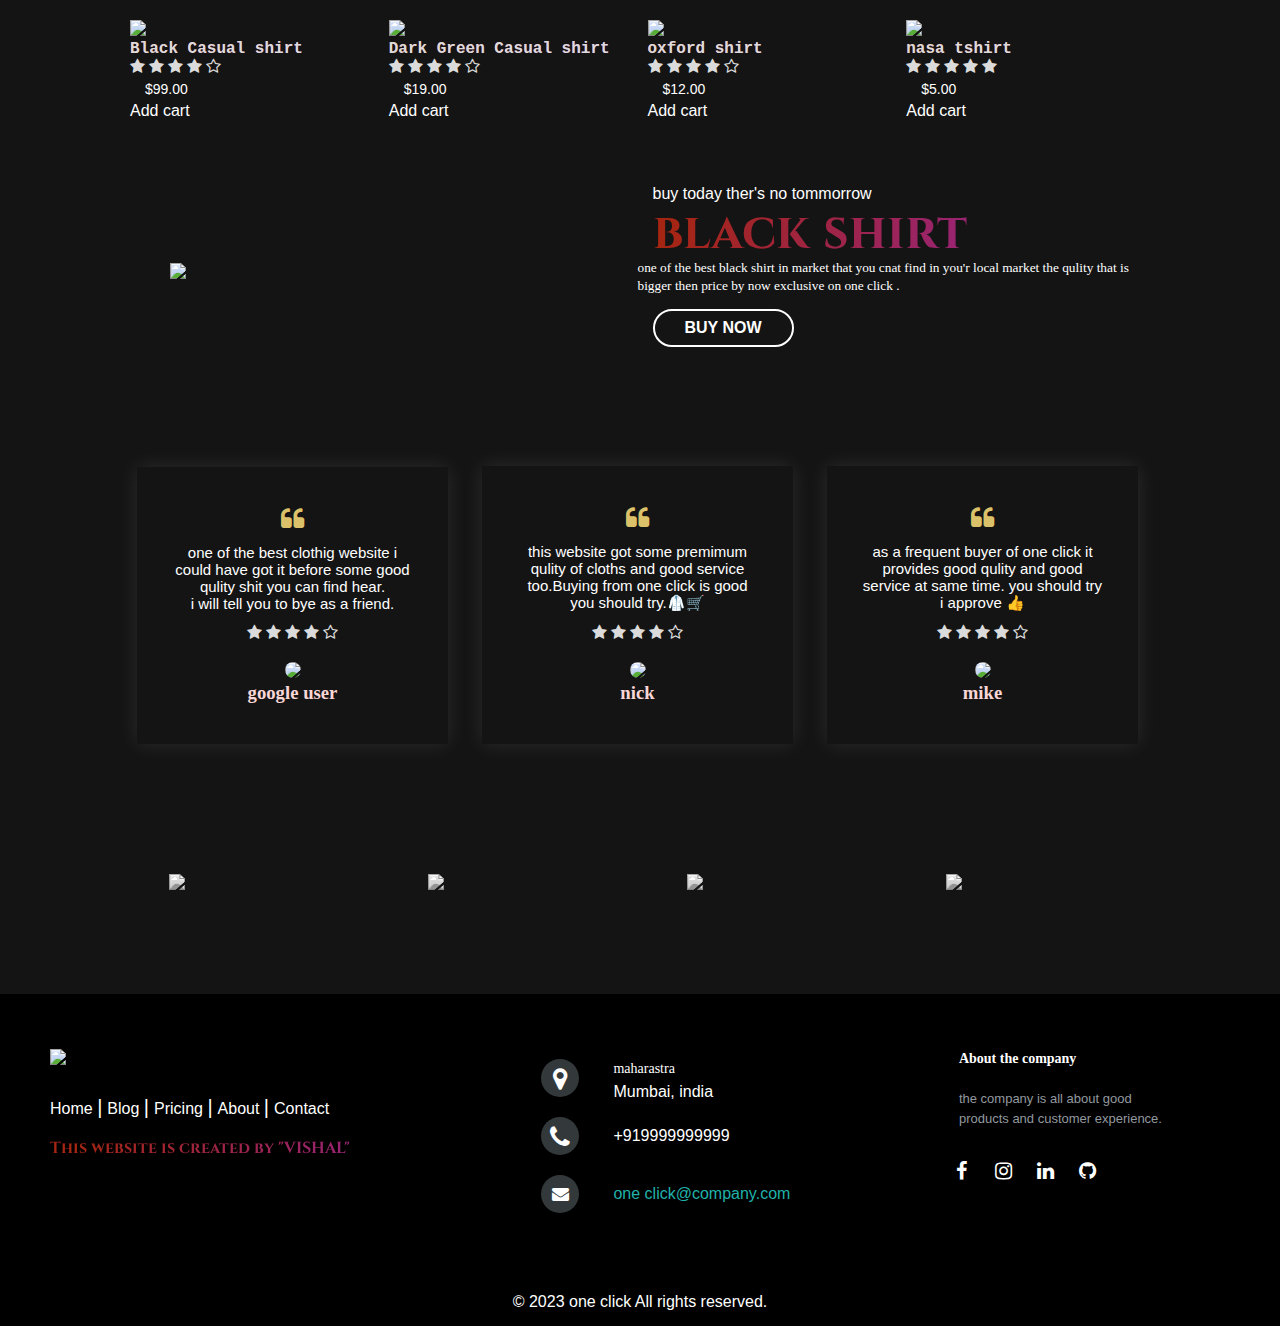
==== commit dba62f73: "cart icon change" ====
--- a/index.html
+++ b/index.html
@@ -8,6 +8,7 @@
     <link rel="preconnect" href="https://fonts.gstatic.com" crossorigin>
     <link href="https://fonts.googleapis.com/css2?family=Cinzel:wght@900&display=swap" rel="stylesheet">
     <link rel="stylesheet" href="https://cdnjs.cloudflare.com/ajax/libs/font-awesome/4.7.0/css/font-awesome.min.css">
+    <link href='https://unpkg.com/boxicons@2.1.4/css/boxicons.min.css' rel='stylesheet'>
     <link rel="stylesheet" href="style.css">
 </head>
 <body>
@@ -26,7 +27,7 @@
                 <li><a href="account.html">account</a></li>
             </ul>
         </nav> 
-        <li class="cart1"><a href="cart.html" class="add-cart"><img src="D:\projects\cart.png" width="30px" height="30px"><span>0</span></a></li>
+        <li class="cart1"><a href="cart.html" class="add-cart"><i class='bx bx-shopping-bag'></i><span>0</span></a></li>
             <img src="D:\projects\line.jpg" class="menu-icon" 
             onclick="menutoggle()">
       </div> 
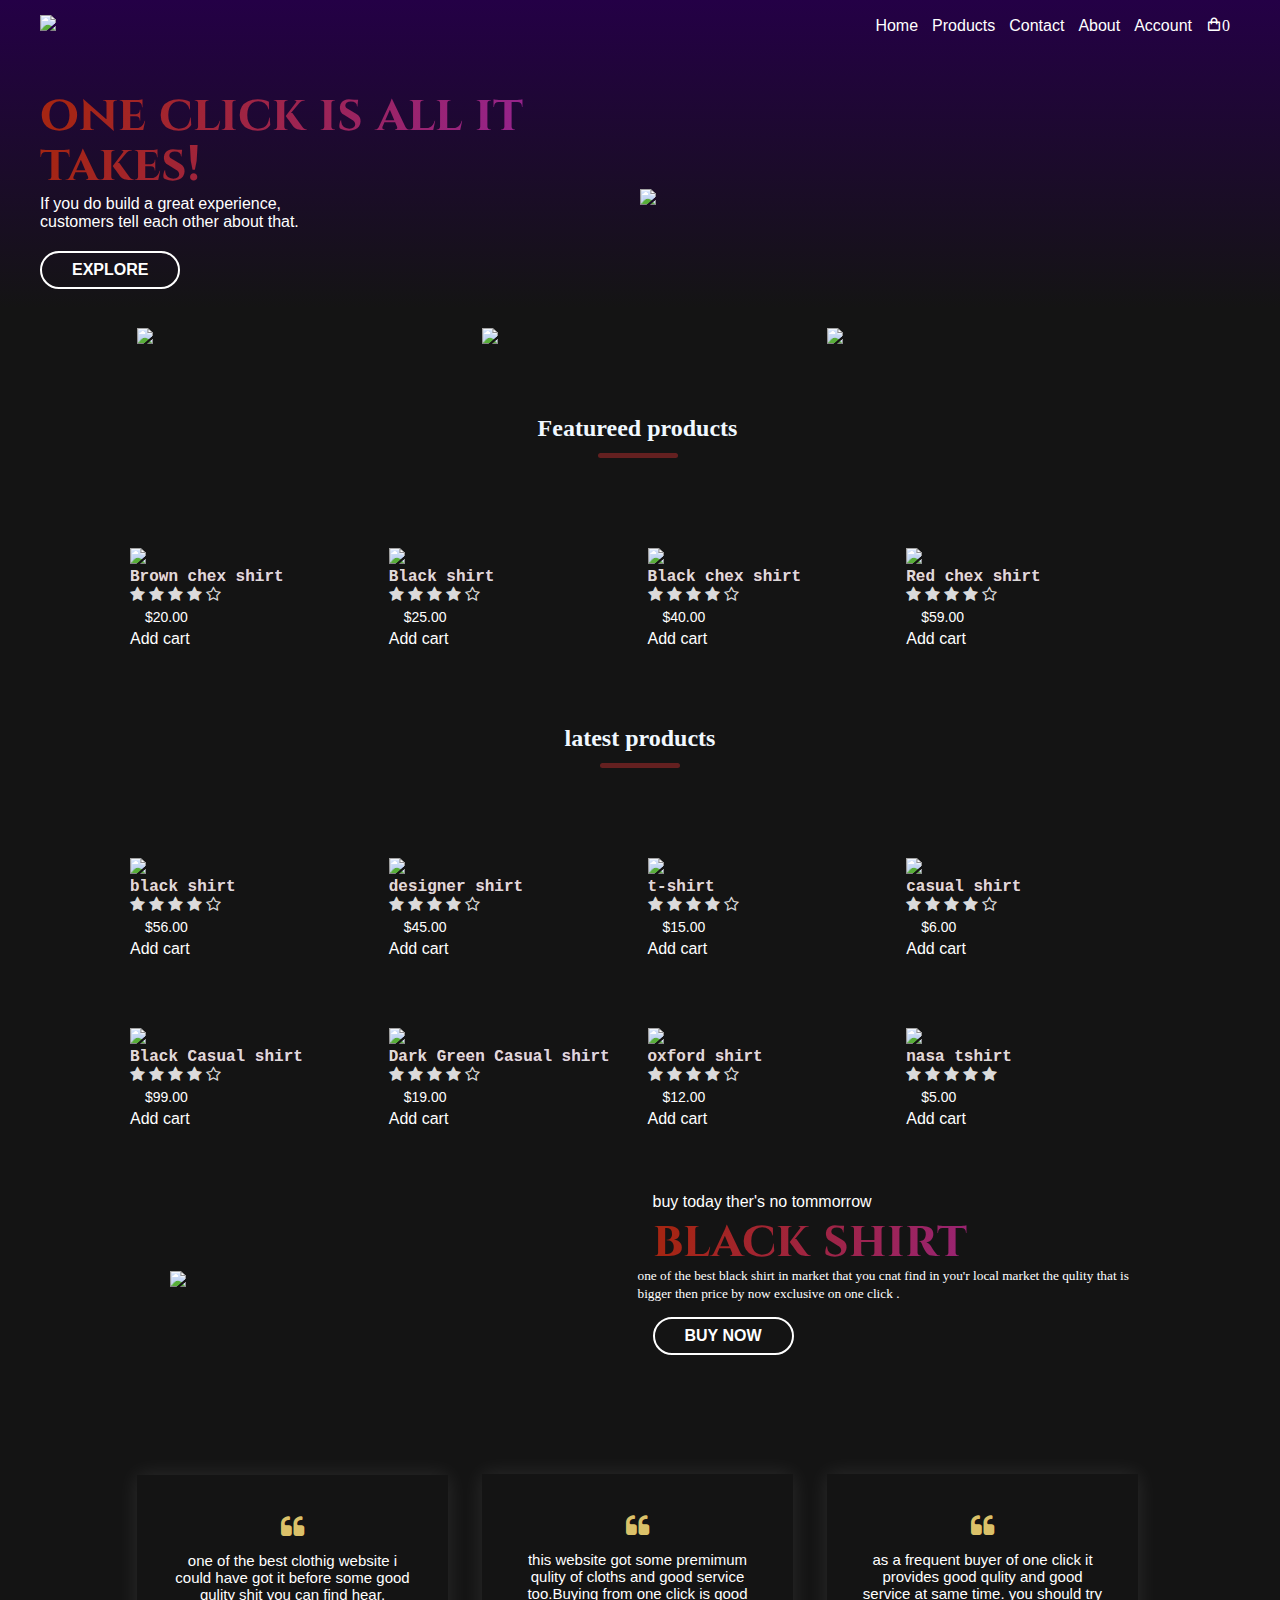
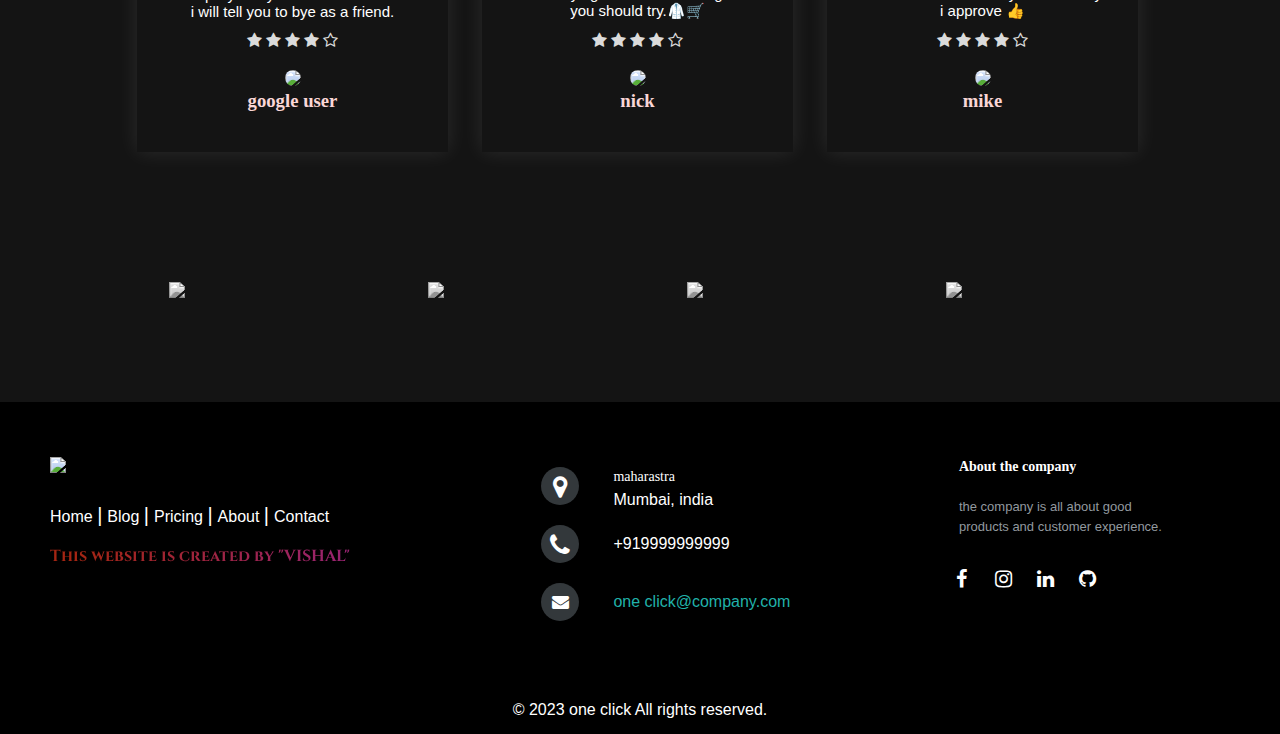
==== commit fc579e3e: "update" ====
--- a/index.html
+++ b/index.html
@@ -20,14 +20,15 @@
         </div>
         <nav>
             <ul id="MenuItems">
-                <li><a href="index.html">home</a></li>
-                <li><a href="products.html">products</a></li>
-                <li><a href="#">contact</a></li>
-                <li><a href="#">about</a></li>
-                <li><a href="account.html">account</a></li>
+                <li><a href="index.html">Home</a></li>
+                <li><a href="products.html">Products</a></li>
+                <li><a href="#contact">Contact</a></li>
+                <li><a href="#">About</a></li>
+                <li><a href="account.html">Account</a></li>
+                <li class="cart1"><a href="cart.html"><i class='bx bx-shopping-bag'></i><span>0</span></a></li>
             </ul>
         </nav> 
-        <li class="cart1"><a href="cart.html" class="add-cart"><i class='bx bx-shopping-bag'></i><span>0</span></a></li>
+        
             <img src="D:\projects\line.jpg" class="menu-icon" 
             onclick="menutoggle()">
       </div> 
@@ -414,6 +415,21 @@
 
           }
        </script>
+       <script>
+        // JavaScript code directly within the HTML file
+        document.addEventListener("DOMContentLoaded", function () {
+            const contactLink = document.querySelector('a[href="#contact"]');
+
+            if (contactLink) {
+                contactLink.addEventListener("click", function (event) {
+                    event.preventDefault(); // Prevent default link behavior
+
+                    // Scroll to the "contact" section smoothly
+                    document.querySelector('#contact').scrollIntoView({ behavior: 'smooth' });
+                });
+            }
+        });
+    </script>
        <script src="cart.js"></script>
 </body>
 </html>--- a/style.css
+++ b/style.css
@@ -51,10 +51,9 @@
     padding-right: 25px;
 }
 .header{
-    background-image: url(https://rb.gy/zsgw4);
-    width: 100%;
-    height: 100vh;
-    background-size: cover;
+    background: linear-gradient(to bottom, #240046, #141414);
+    overflow: hidden; 
+    position: relative;
 }
 .row{
     display: flex;
@@ -81,6 +80,7 @@
     padding: 0px 15px;
     background-image:linear-gradient(106.62deg, rgb(165, 37, 19) 6.68%, rgb(149, 35, 147) 82.69%);
     -webkit-background-clip: text;
+    background-clip: text;
     color: transparent;
 }
 
@@ -376,6 +376,62 @@
 }
 
 /*--cart iteam---*/
+.cart-items {
+    color: #fff;
+    padding: 20px;
+    border-radius: 5px;
+    margin-right: 10px;
+}
+
+.cart-total {
+    margin-top: 20px;
+    text-align: right;
+}
+
+.cart-total {
+    padding: 20px;
+    margin-top: 20px;
+    border-radius: 5px;
+    text-align: right;
+    color: #fff;
+}
+.cart-items .span{
+    display: inline;
+    margin-right: 10px;
+}
+.cart-total h2 {
+    font-size: 18px;
+    padding: 10px;
+    margin-top: 20px;
+    border-radius: 5px;
+    text-align: right;
+    color: #fff;
+}
+.cart-item {
+    margin-bottom: 10px;
+    padding: 10px;
+    display: flex;
+    justify-content: center; 
+    align-items: center; 
+    font-family: Arial, sans-serif;
+}
+/* Align the button to the right */
+#checkout-btn {
+    background-color: #333;
+    color: #000000;
+    padding: 10px 20px;
+    border: none;
+    border-radius: 5px;
+    cursor: pointer;
+    font-size: 16px;
+}
+
+#checkout-btn {
+    margin-top: 10px; 
+    margin-bottom: 10px;
+    margin-right: 10px;
+}
+
 
 .products-container{
     max-width: 650px;
@@ -464,6 +520,7 @@
     font-family: 'Cinzel', serif;
     background-image:linear-gradient(106.62deg, rgb(165, 37, 19) 6.68%, rgb(149, 35, 147) 82.69%);
     -webkit-background-clip: text;
+    background-clip: text;
     color: transparent;
 
 }
@@ -706,6 +763,11 @@
         display: none;
     }
 }
+@media screen and (max-width: 768px) {
+    .cart-items, .cart-total {
+        padding: 10px;
+    }
+}
 
 /*------custum sclorbar-------*/
 
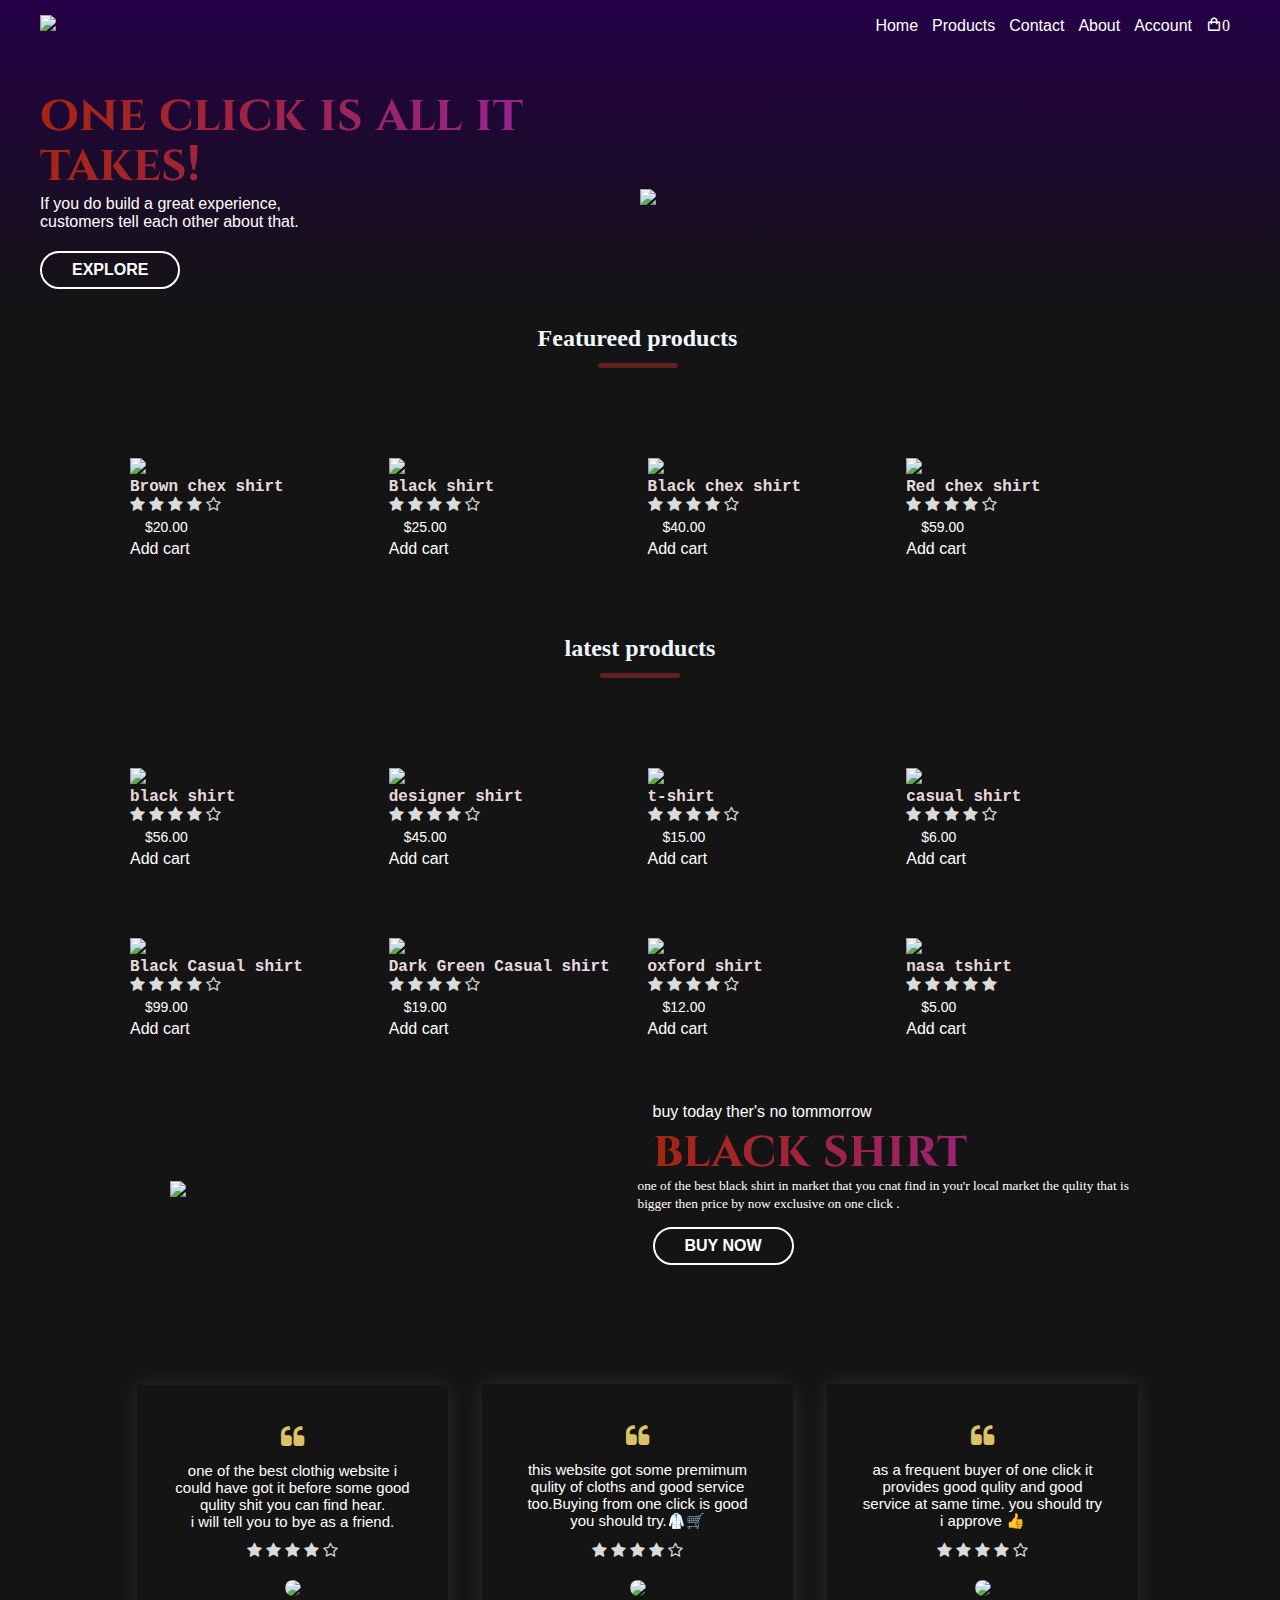
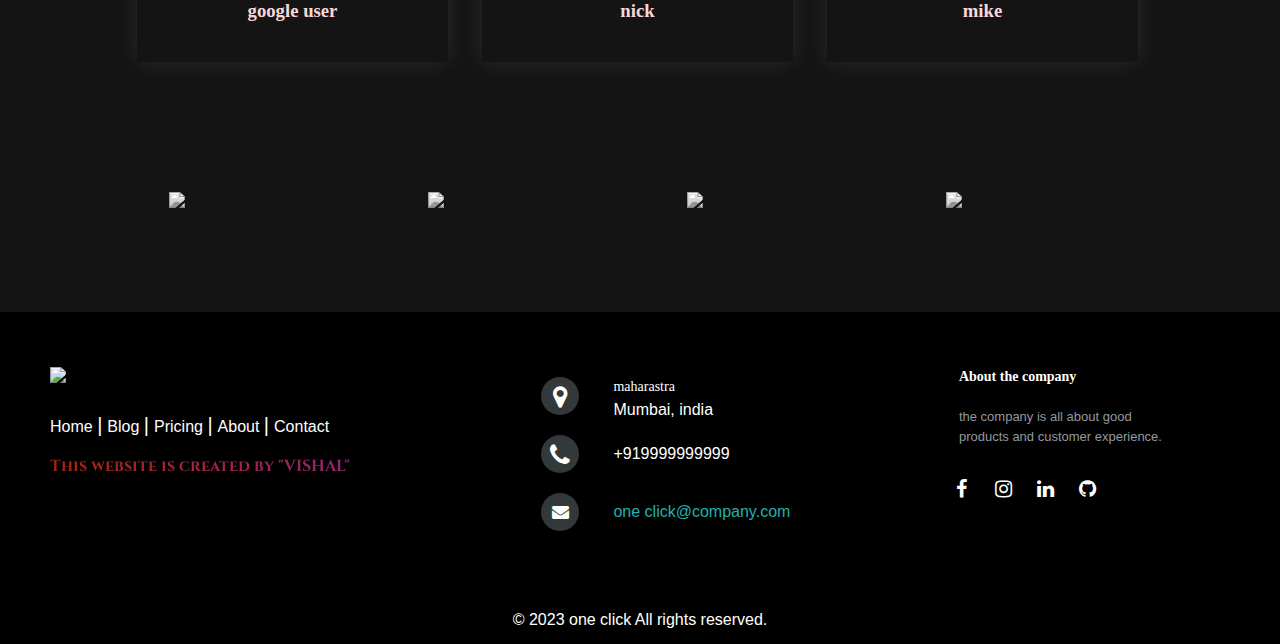
==== commit 2a730258: "Removed a section" ====
--- a/index.html
+++ b/index.html
@@ -47,26 +47,14 @@
       </div> 
     </div>
   </div>
-  <div class="categories">
-    <div class="small-container"><div class="row">
-      <div class="col-3">
-        <img src="D:\projects\tsert.jpg">
-      </div>
-      <div class="col-3">
-        <img src="D:\projects\99.jpg">
-      </div>
-      <div class="col-3">
-        <img src="D:\projects\55.jpg">
-      </div>
-    </div>
-  </div>
-  </div>
+  
   <!--------featured product--------->
   <div class="small-container">
     <h2 class="title">Featureed products</h2>
     <div class="row">
       <div class="col-4">
-        <a href="product detail.html"><img src="D:\projects\st.jpg"></a>
+        <ul id="cartItemsContainer">
+        <a href="product detail.html"><img src="D:\projects\Brownchexshirt.jpg"></a>
         <a href="product detail.html"><h4>Brown chex shirt</h4></a>
         <div class="rating">
           <i class="fa fa-star"></i>
@@ -226,6 +214,7 @@
         </div>
         <p>$5.00</p>
         <a class="add-cart cart11" href="#">Add cart</a>
+      </ul>
       </div>
     </div>
   </div>
--- a/style.css
+++ b/style.css
@@ -376,107 +376,133 @@
 }
 
 /*--cart iteam---*/
+/* Center-align content within the products container */
+.products-container {
+    padding: 0px;
+    margin: 10px;
+    text-align: center; 
+    color: #ddd;
+}
+
+.porduct-header {
+    display: flex;
+    justify-content: space-evenly;
+    padding-bottom: 10px;
+    margin-bottom: 10px;
+}
+
+.product-title,
+.price,
+.quantity,
+.total {
+    font-weight: bold;
+    font-size: 18px;
+}
+.products {
+    color: red;
+}
 .cart-items {
+    margin-top: 20px;
+    text-align: center; 
+}
+
+/* Style for each individual cart item */
+.cart-item {
+    display: flex;
+    justify-content: space-evenly;
+    align-items: center;
+    margin-bottom: 10px;
+    border-bottom: 1px solid #000000;
+    padding-bottom: 5px;
+    color: #ddd;
+}
+
+.cart-item button {
+    background-color: #ff5555;
     color: #fff;
-    padding: 20px;
-    border-radius: 5px;
-    margin-right: 10px;
-}
-
+    border: none;
+    padding: 5px 10px;
+    cursor: pointer;
+    margin-left: 10px;
+}
+
+.cart-item button:hover {
+    background-color: #ff0000;
+}
+
+/* Center-align content within the cart total section */
 .cart-total {
     margin-top: 20px;
-    text-align: right;
-}
-
-.cart-total {
-    padding: 20px;
-    margin-top: 20px;
-    border-radius: 5px;
-    text-align: right;
+    text-align: center; /* Center-align content */
+}
+
+.cart-total h2 {
+    margin-bottom: 10px;
+    font-size: 18px;
+    color: #ddd;
+}
+
+.cart-total p {
+    font-size: 16px;
+}
+
+#clear-cart {
+    background-color: #ff5555;
     color: #fff;
-}
-.cart-items .span{
-    display: inline;
-    margin-right: 10px;
-}
-.cart-total h2 {
-    font-size: 18px;
+    border: none;
+    padding: 10px 20px;
+    cursor: pointer;
+    margin-top: 10px;
+    margin-bottom: 50px;
+}
+
+#clear-cart:hover {
+    background-color: #ff0000;
+}
+
+/*checkout button*/
+#checkout-button {
+    display: block;
+    width: 100%;
     padding: 10px;
-    margin-top: 20px;
-    border-radius: 5px;
-    text-align: right;
-    color: #fff;
-}
-.cart-item {
-    margin-bottom: 10px;
-    padding: 10px;
-    display: flex;
-    justify-content: center; 
-    align-items: center; 
-    font-family: Arial, sans-serif;
-}
-/* Align the button to the right */
-#checkout-btn {
-    background-color: #333;
-    color: #000000;
-    padding: 10px 20px;
+    background-color: #007bff; 
+    color: #fff; 
     border: none;
     border-radius: 5px;
     cursor: pointer;
-    font-size: 16px;
-}
-
-#checkout-btn {
-    margin-top: 10px; 
-    margin-bottom: 10px;
-    margin-right: 10px;
-}
-
-
-.products-container{
-    max-width: 650px;
-    justify-content: space-around;
-    margin: 0 auto;
-    margin-top: 50px;
-    color: #fff;
-}
-.porduct-header{
+}
+#checkout-button:hover {
+    background-color: #0056b3; 
+}
+
+/**/
+.modal {
+    display: none;
+    position: fixed;
+    top: 0;
+    left: 0;
     width: 100%;
-    max-width: 650px;
-    display: flex;
-    justify-content: flex-start;
-    border-bottom: 4px solid lightgray;
-    margin: 0 auto;
-}
-.product-title{
-    width: 45%;
-}
-.price{
-    width: 15%;
-    
-    display: flex;
+    height: 100%;
+    background-color: rgba(0, 0, 0, 0.5);
+    justify-content: center;
     align-items: center;
 }
-.quantity{
-    width: 30%;
-    border-bottom: 4px solid lightgray;
-    display: flex;
-    align-items: center;
-}
-.total{
-    width: 10%;
-    border-bottom: 4px solid lightgray;
-    display: flex;
-    align-items: center;
-}
-.porducts{
-    width: 45%;
-    display: flex;
-    justify-content: space-around;
-    align-items: center;
-    padding: 10px 0;
-    border-bottom: 4px solid lightgray;
-}
+
+.modal-content {
+    background-color: #007bff;
+    padding: 20px;
+    border-radius: 5px;
+    text-align: center;
+    box-shadow: 0px 0px 10px rgba(0, 0, 0, 0.3);
+}
+
+.close-button {
+    cursor: pointer;
+    position: absolute;
+    top: 10px;
+    right: 10px;
+}
+
 .container8{
     text-align: center;
     background-color: #000;
@@ -740,6 +766,37 @@
 
 }
 
+.products-container {
+    padding: 20px;
+    margin: 10px;
+    box-shadow: 0 0 5px rgba(0, 0, 0, 0.2);
+    text-align: center;
+}
+
+.cart-items {
+    margin-top: 20px;
+    text-align: center;
+}
+
+.cart-total {
+    margin-top: 20px;
+    text-align: center;
+}
+
+/* Style for screens 600px and smaller */
+@media (max-width: 600px) {
+    .products-container {
+        padding: 10px; /* Adjust padding for smaller screens */
+    }
+
+    .cart-items {
+        margin-top: 10px; /* Adjust margin-top for smaller screens */
+    }
+
+    .cart-total {
+        margin-top: 10px; 
+    }
+}
 /*--meaia query for less than 600 screen size--*/
 
 @media only screen and (max-width: 600px) {
